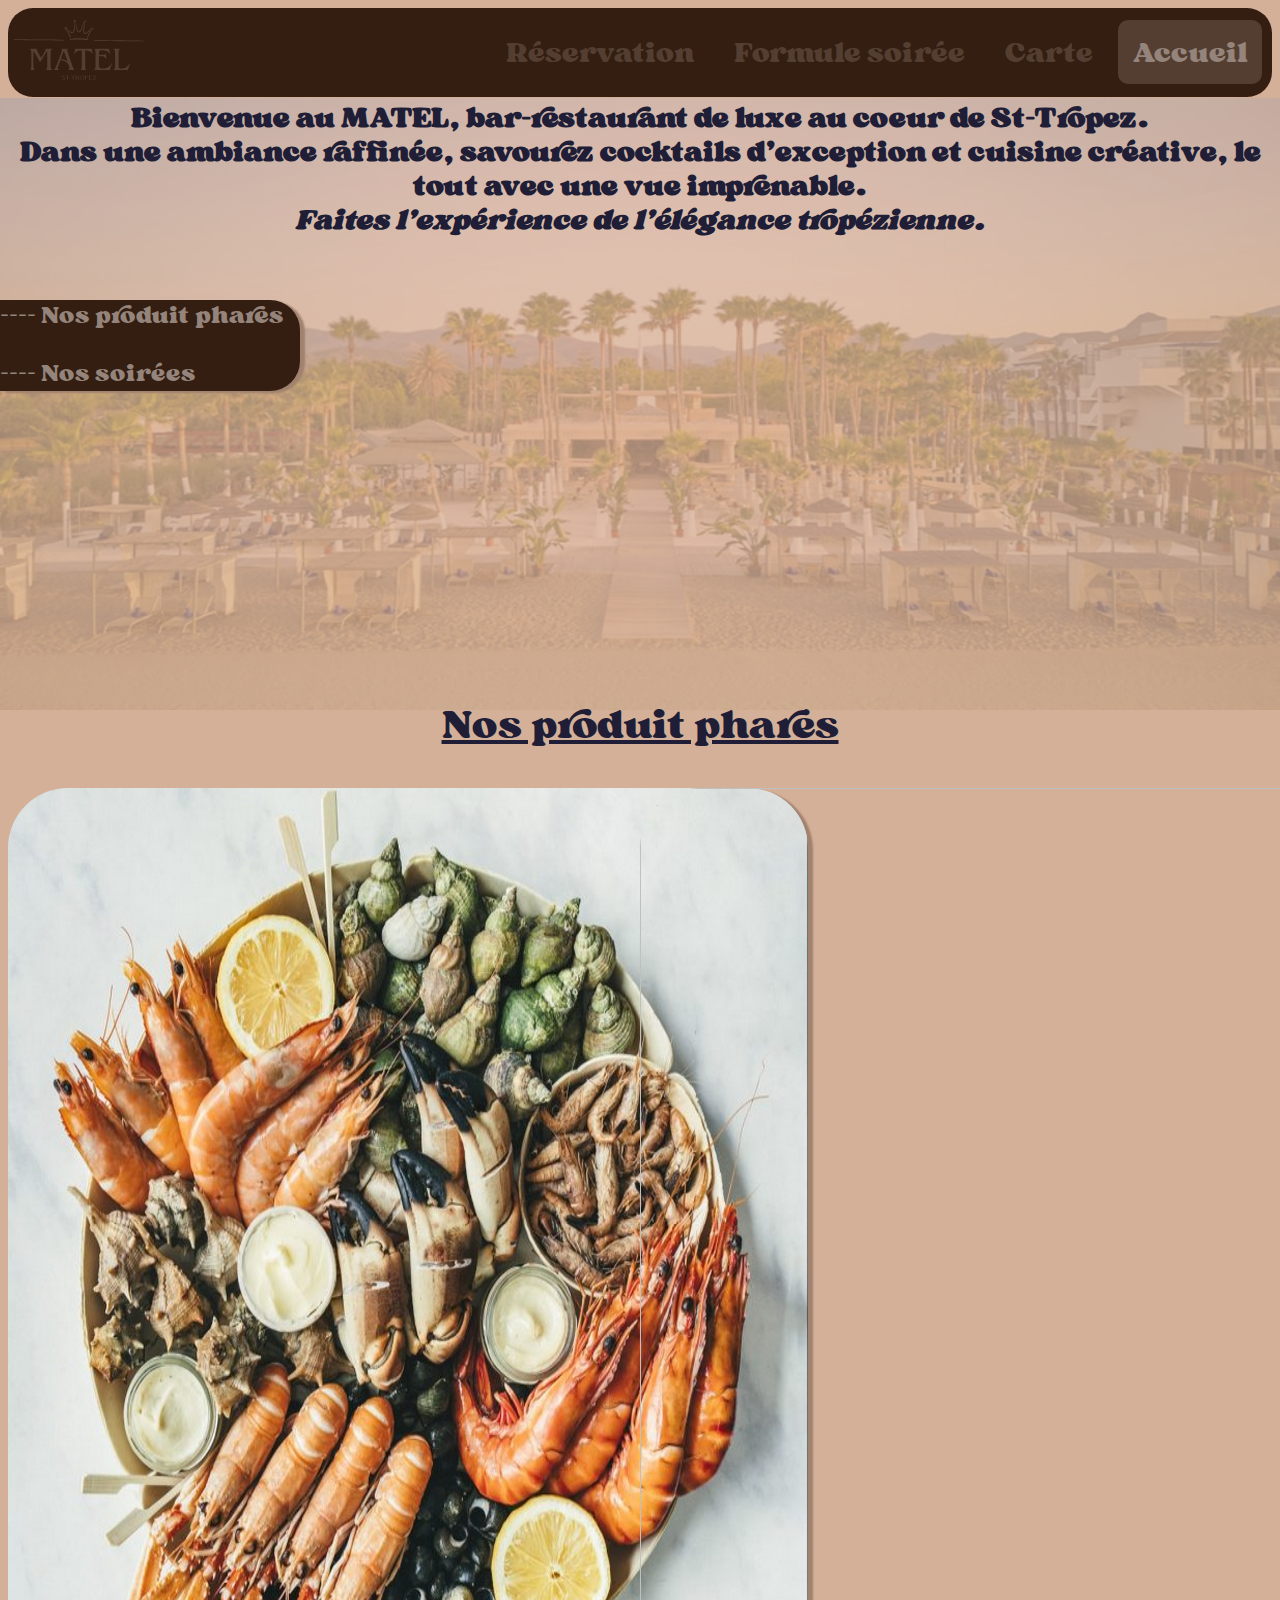
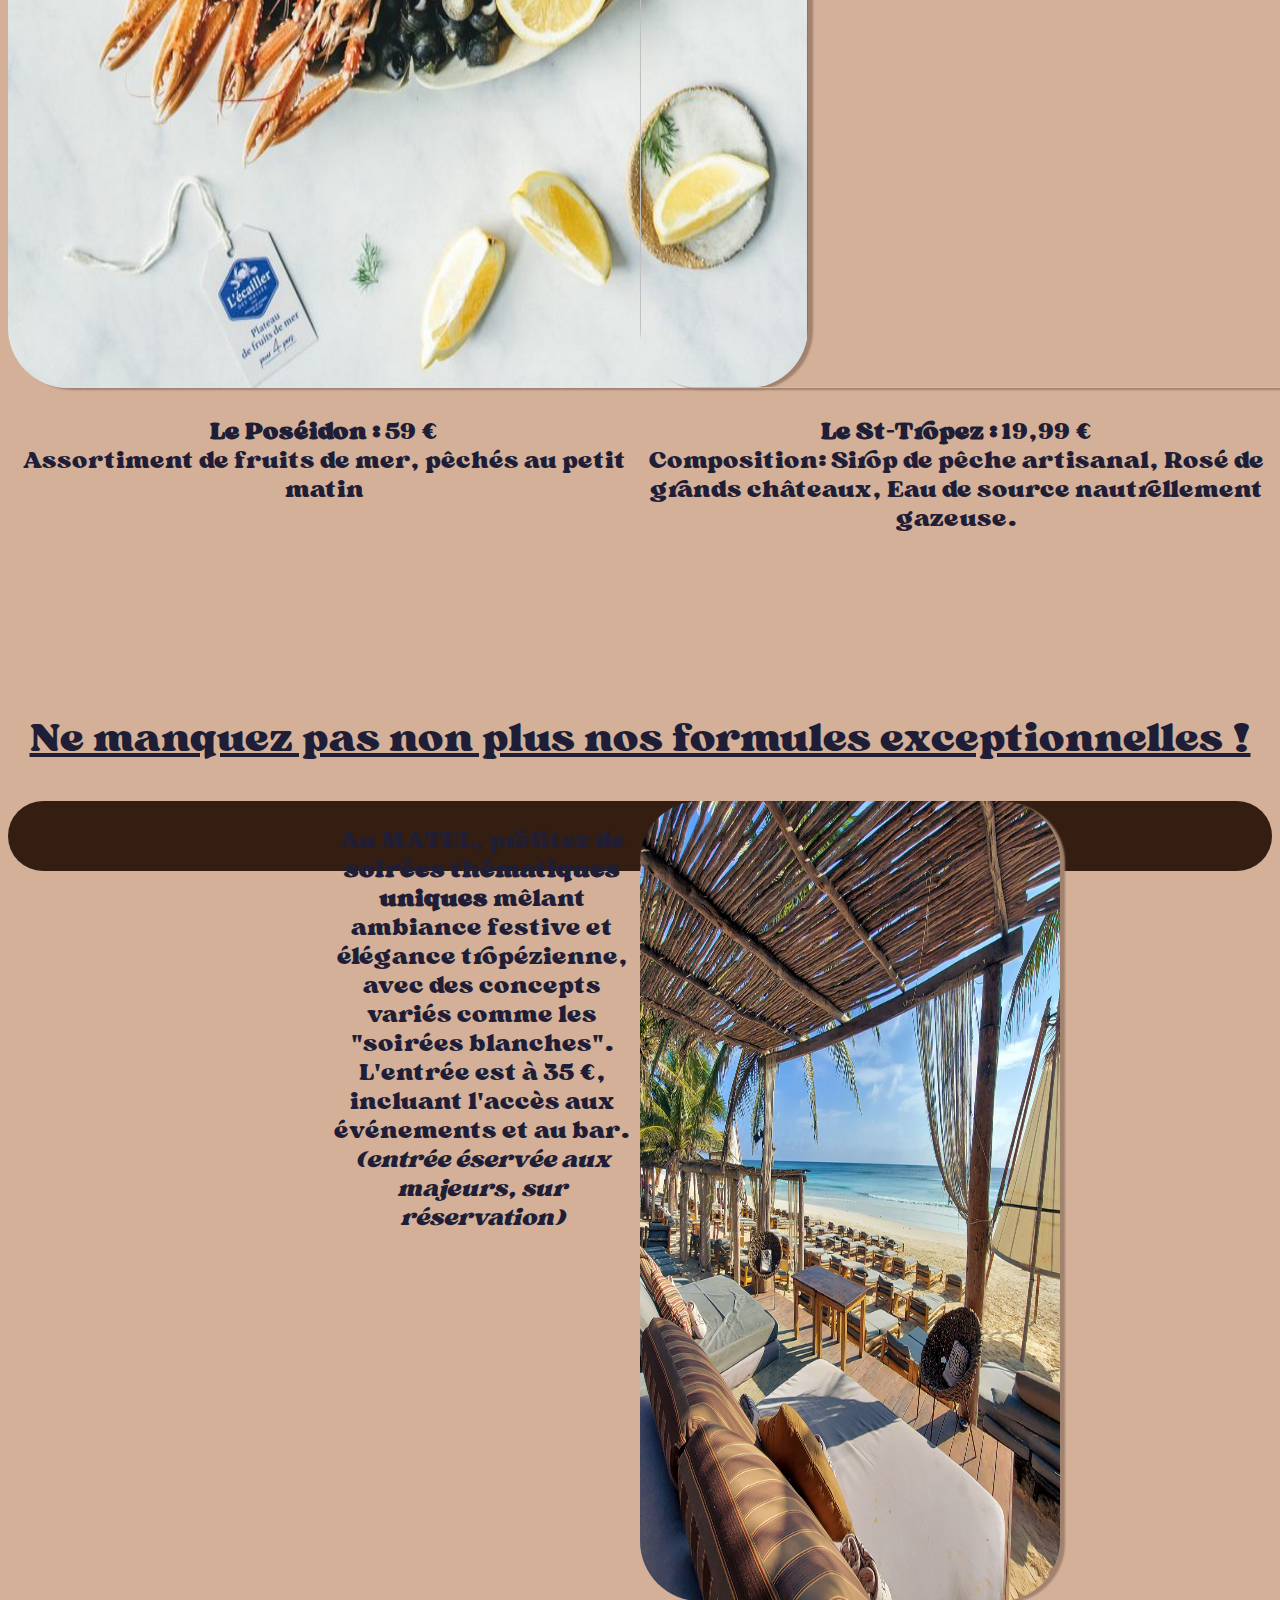
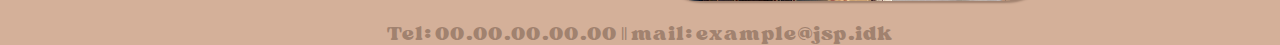
==== index.html @ 9e89829f "move all the maquete into the root directory" ====
<!DOCTYPE html>
<html>
<head>
    <!------------------------>
    <!--déclaration des meta-->
    <!------------------------>
    <meta charset="utf-8">
    <meta lang="fr">
    <meta name="description" content="maquette test de l'entreprise MATEL">
    <meta name="author" content="Lucas HAGEN GIMENO, Dihany LITAMPHA, Vladimir VALLOTTON">
    <meta name="viewport" content="width=device-width, initial-scale=1.0">
    <!------------------------->
    <!--titre et icone onglet-->
    <!------------------------->
    <title>MATEL</title>
    <link rel="icon" type="image/svg" href="../src/icone_site.svg">
    <!------------------------------------------------->
    <!--import de la feuille de style et de la police-->
    <!------------------------------------------------->
    <link rel="stylesheet" href="./main.css">
</head>

<body>
    <div class="static_header">
        <a href="#header"><img src="../src/logo_site.svg"></a>
        <button onclick="location.href='index.html'" class="active">Accueil</button>
        <button onclick="location.href='./carte/index.html'">Carte</button>
        <button onclick="location.href='./formule/index.html'">Formule soirée</button>
        <button onclick="location.href='./reservation/index.html'">Réservation</button>
    </div>
    <div class="header" id="header">
        <div>
            <p class="header_title">
                Bienvenue au <strong>MATEL</strong>, bar-restaurant de luxe au coeur de St-Tropez.<br>
                Dans une ambiance raffinée, savourez cocktails d’exception et cuisine créative, le tout avec une vue imprenable.<br>
                <strong><i>Faites l’expérience de l’élégance tropézienne.</i></strong>
            </p>
        </div>
        <img class="img_background_header" src="../src/fond-img-acceuil.png">
        <p style="text-indent: -5000px;">site maquette</p>
        <div class="div_menu_rapide">
            <a href="#produit_phares">---- Nos produit phares</a>
            <br>
            <br>
            <a href="#soiree">---- Nos soirées</a>
        </div>
    </div>
    <p  style="margin-top: 430px;" class="title" id="produit_phares"> Nos produit phares</p>
    <div>
        <div class="div_produit_example">
            <img src="../src/poseidon.png">
            <p><strong>Le Poséidon :</strong> 59 € <br> Assortiment de fruits de mer, pêchés au petit matin</p>
        </div>
        <div class="div_produit_example">
            <img src="../src/st_tropez.png">
            <p><strong>Le St-Tropez :</strong> 19,99 € <br> Composition: Sirop de pêche artisanal, Rosé de grands châteaux, Eau de source nautrellement gazeuse. </p>
        </div>
    </div>
    <div style="padding-top: 1325px;">
        <p class="title" style="margin-top: 200px;" id="soiree">Ne manquez pas non plus nos formules exceptionnelles !</p>
        <div class="div_produit_example" style="width: 100%;">
            <p style="float: left; height: 500px; width: 25%; margin-left: 25%;">
                Au MATEL, profitez de <strong>soirées thématiques uniques</strong> mêlant ambiance festive et élégance tropézienne, avec des concepts variés comme les "soirées blanches".
                L'entrée est à 35 €, incluant l'accès aux événements et au bar. <i>(entrée éservée aux majeurs, sur réservation)</i>
            </p>
            <img src="../src/soirée.png" style="margin-bottom: 20px; height: 800px; width: 420px; float: left;">
        </div>
    </div>
    <footer>Tel: 00.00.00.00.00 || mail: example@jsp.idk</footer>
</body>
</html>
---- main.css ----
@font-face {
	font-family: 'Sergio Trendy';
	src: url("../src/FontsFree-Net-Sergio-Trendy-Regular.ttf") format("truetype")
}

body{
    background-color: #d4b099;
    /* evite la scrolbar horizonral qui apparait sans raison */
    overflow-x: hidden;
}

/* mettre la bordure à 2 ou 3 px pour voir les div */
div{
    border: 0px;
    border-color: red;
    border-style: solid;
}

/* serie de classe pour le bandeaux d'acceuil */
.header{
    margin-top: 3px;
}
.div_menu_rapide{
    top: 300px;
    left: 0px;
    width: 300px;
    height: 91px;
    border-top-right-radius: 30px;
    border-bottom-right-radius: 30px;
    position: absolute;
    background-color: #331E11;
    box-shadow: 5px 2px 2px #a1826f;
    font-size: 24px;
    font-family: 'Sergio Trendy';
}
.div_menu_rapide a{
    color: #94847B;
    text-decoration: none;
}
.div_menu_rapide a:hover{
    text-decoration: underline;
}

.img_background_header{
    display: flex;
    position: absolute;
    top: 98px;
    left: 0px;
    width: 100%;
    height: 612px;
    opacity: 0.25;
    z-index: -2;
}
.header-img{
    margin-left: auto;
    margin: auto;
    display: block;
    z-index: -1;
}
.header_title{
    font-family: 'Sergio Trendy';
    font-size: 28px;
    font-optical-sizing: auto;
    position: relative;
    color: #201E37;
    margin: auto;
    margin-top: 30px;
    margin-bottom: 30px;
    width: 100%;
    font-weight: 1000;
    background-color: #ffffff00;
    margin-left: auto;
    margin: auto;
    display: block;
    text-align: center;
}

/* scrollbar customisé */
::-webkit-scrollbar {
    width: 10px;
}
::-webkit-scrollbar-track {
    box-shadow: inset 0 0 2px rgba(77, 65, 0, 0); 
    border-radius: 8px;
}
::-webkit-scrollbar-thumb {
    background: #331E11; 
    border-radius: 6px;
}
::-webkit-scrollbar-thumb:hover {
    background: #331E11; 
}

/* style de la barre de menu */
.static_header{
    z-index: 3;
    background-color: #331E11;
    position: sticky;
    top: 3px;
    width: 100%;
    height: 65px;
    text-align: center;
    padding-top: 12px;
    padding-bottom: 12px;
    border-radius: 25px;
}
.static_header button{
    float: right;
    color: #543E31;
    background-color: #ffffff00;
    font-size: 28px;
    border: 0px;
    padding: 15px;
    border-radius: 10px;
    margin-right: 10px;
    font-family: 'Sergio Trendy';
}
.static_header .active{
    color: #94847B;
    background-color: #543E31;
    font-size: 28px;
}
.static_header button:hover{
    text-decoration: underline;
    background-color: #94847B;
    box-shadow: 5px 2px 2px #543E31;
    color: #543E31;
}
.static_header img{
    float: left;
    height: 60px;
    width: 140;
    margin-left: 6px;
    margin-right: 20px;
}

/* classe pour les titres*/
.title{
    color: #201E37;
    font-family: 'Sergio Trendy';
    font-size: 40px;
    text-decoration: underline;
    text-align: center;
}


/* classe pour le div qui vas contenir les produits en présentation */
.div_produit_example{
    width: 50%;
    float:left;
}
.div_produit_example img{
    background-color: #ffffff00;
    margin-left: auto;
    margin: auto;
    border-radius: 60px;
    box-shadow: 5px 2px 2px #a1826f;
    width: 800px;
    height: 1200px;
}
.div_produit_example p{
    color: #201E37;
    font-family: 'Sergio Trendy';
    font-size: 24px;
    text-align: center;
}


.carte{
    border: 2px;
    border-color: #201E37;
    border-style: solid;
    border-radius: 30px;
    margin-right: 200px;
    margin-left: 200px;
    margin-bottom: 30px;
}
.carte img{
    height: 60px;
    width: 60px;
    margin-left: 48.5%;
}
.carte .categorie_title{
    color: #201E37;
    font-family: 'Sergio Trendy';
    font-size: 28px;
    text-align: center;
    text-decoration: underline;
}
.carte table{
    margin-left: 20%;
    color: #201E37;
    font-family: 'Sergio Trendy';
    font-size: 24px;
    text-align: center;
}
.carte td{
    text-align: left;
}
.carte th{
    text-align: right;
    width: 300px;
}
.carte_title_div{
    margin-left: 35%;
    margin-right: 35%;
    height: 55px;
    border-radius: 30px;
    background-color: #331E11;
}
.carte_title{
    color: #543E31;
    font-family: 'Sergio Trendy';
    font-size: 40px;
    text-decoration: underline;
    text-align: center;
}

footer{
    background-color: #331E11;
    color:#a1826f;
    padding-top: 20px;
    height: 50px;
    text-align: center;
    font-family: 'Sergio Trendy';
    font-size: 20px;
    border-radius: 40px;
}
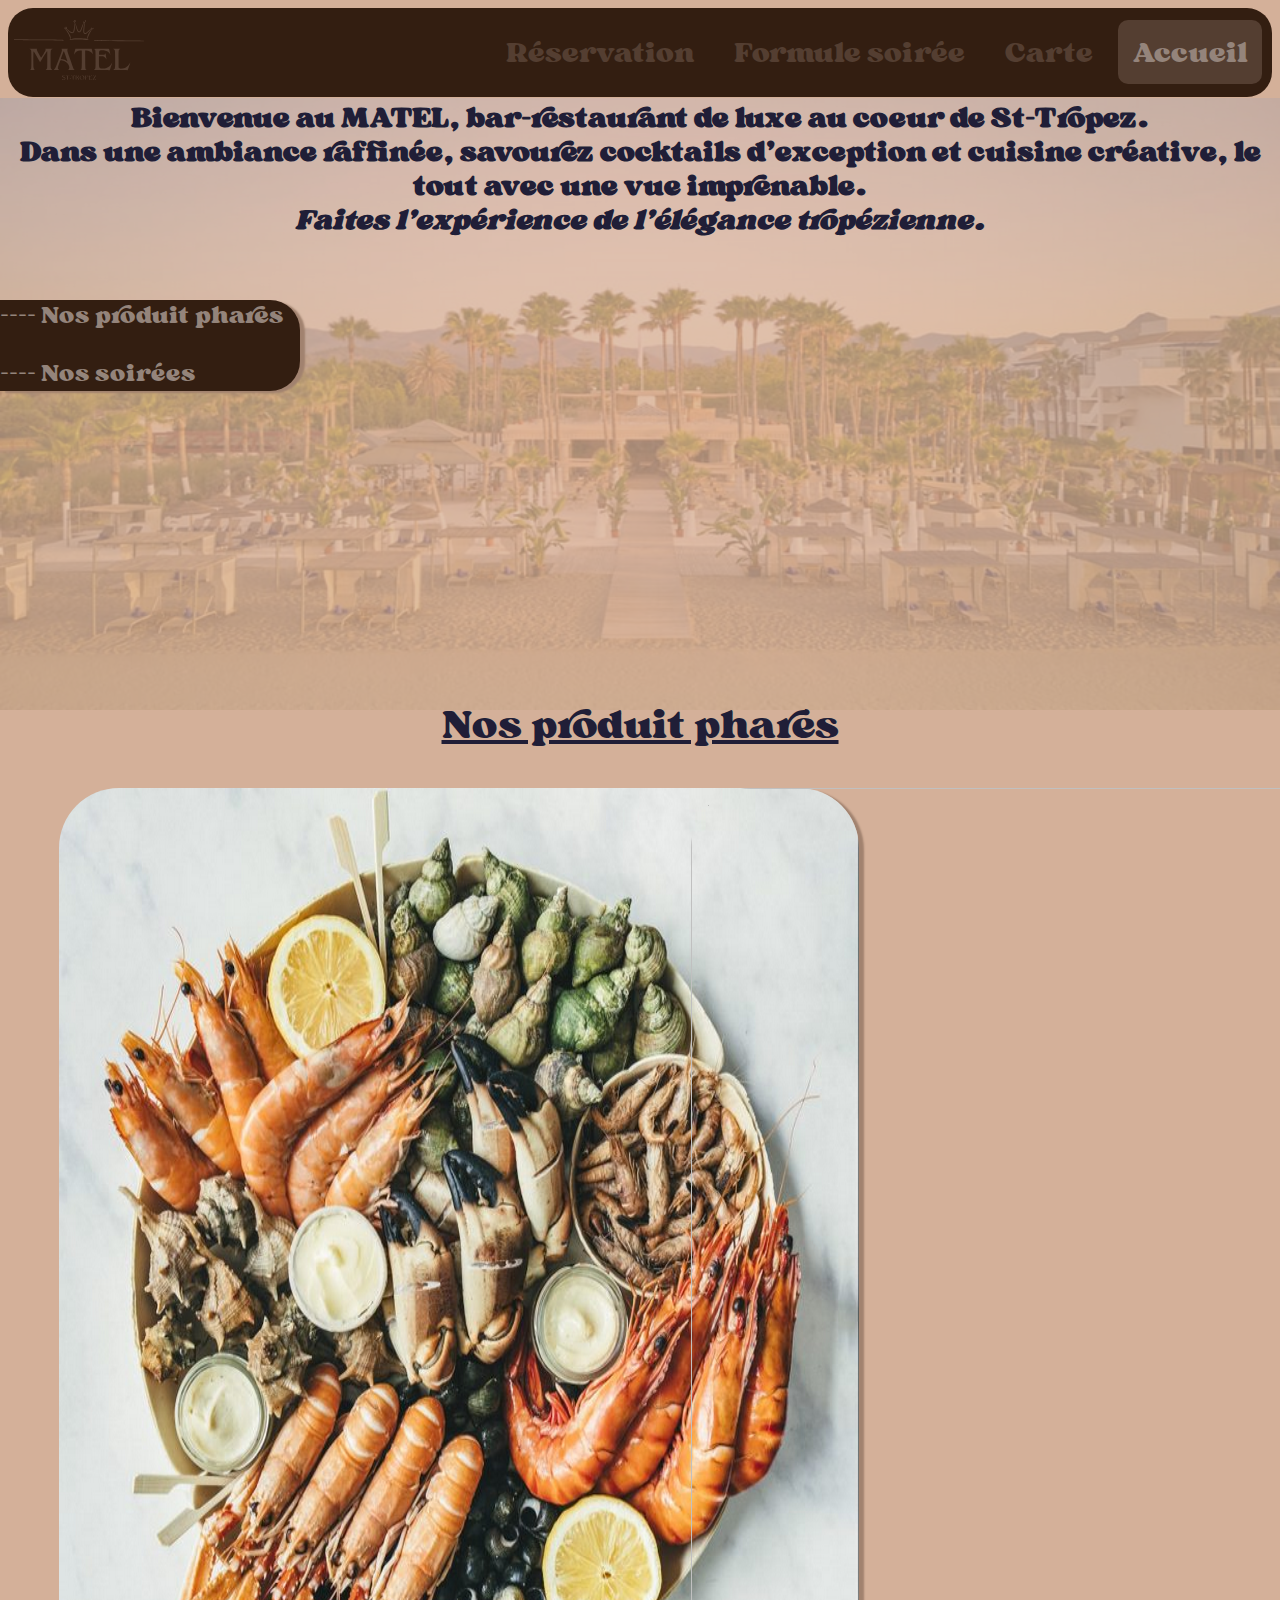
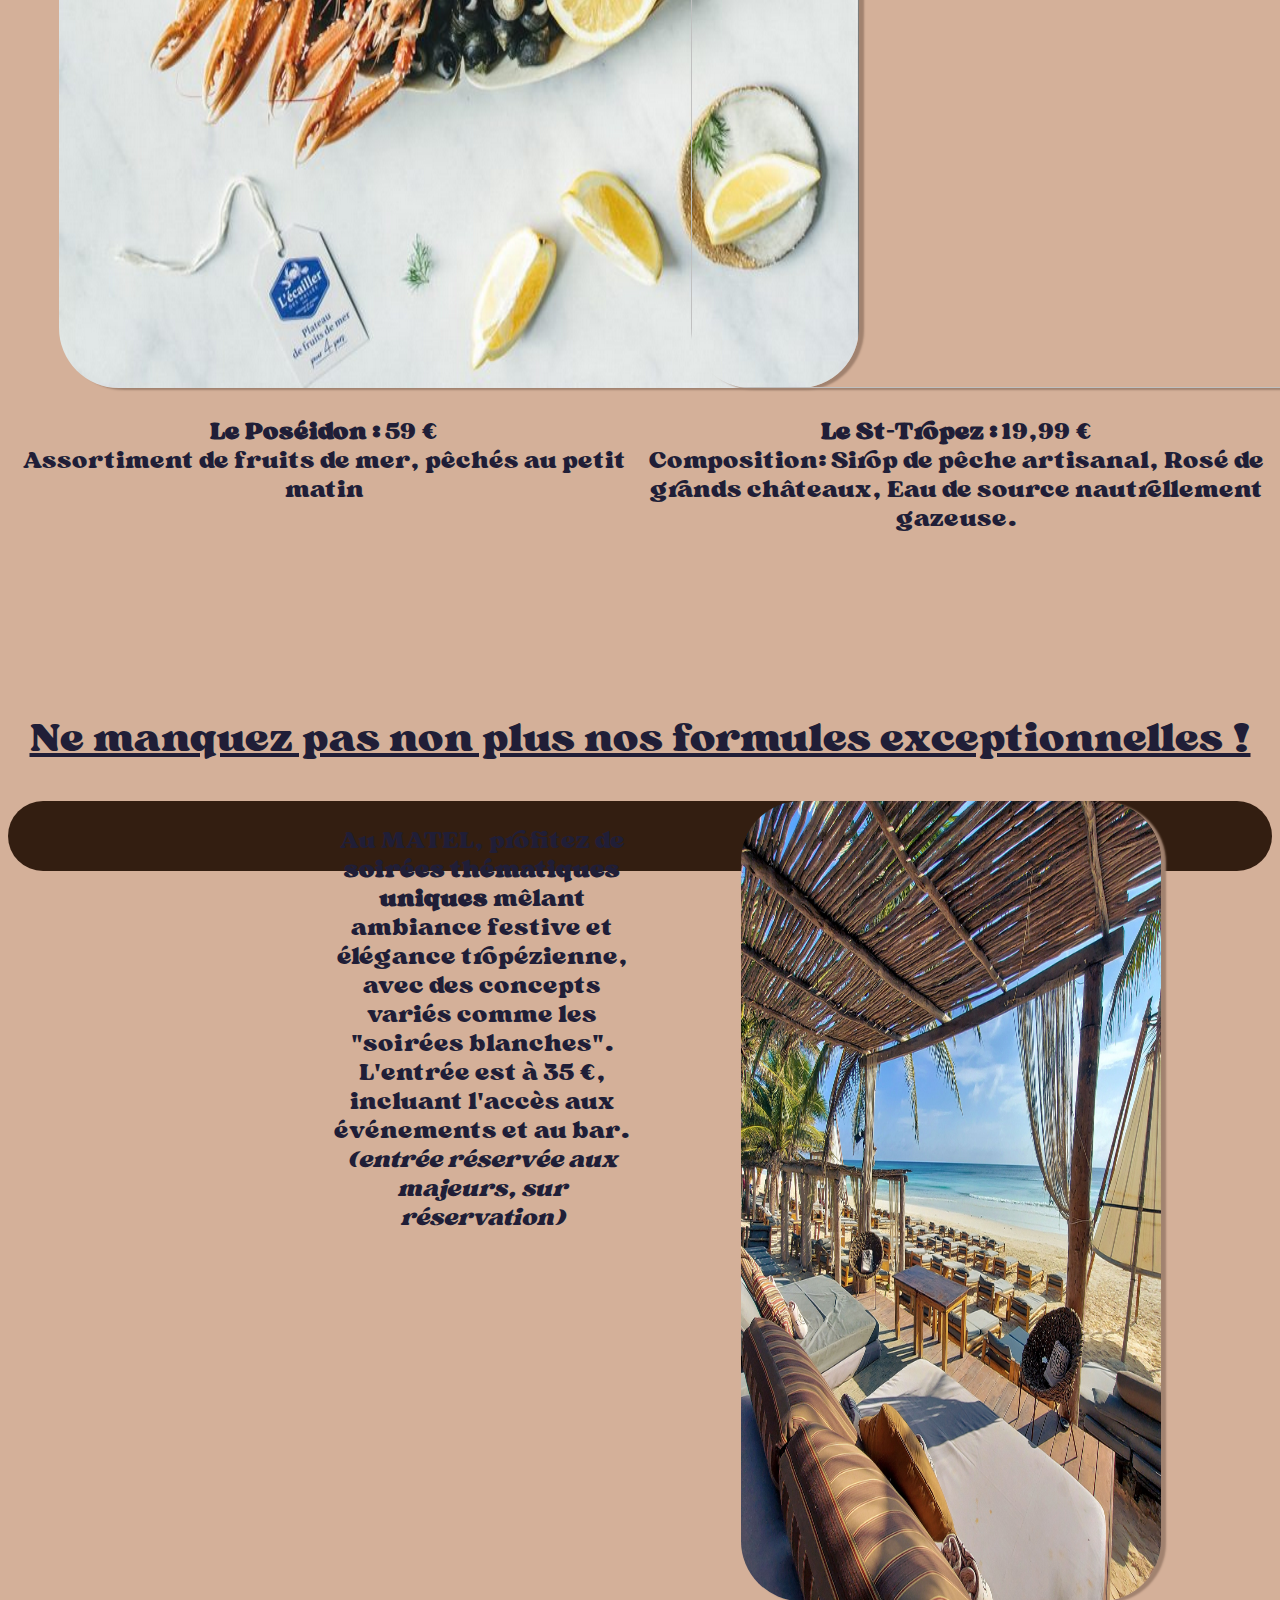
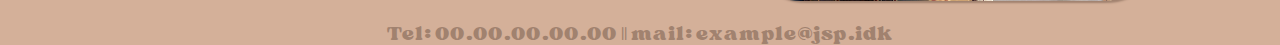
==== commit 85482ca1: "." ====
--- a/index.html
+++ b/index.html
@@ -13,7 +13,7 @@
     <!--titre et icone onglet-->
     <!------------------------->
     <title>MATEL</title>
-    <link rel="icon" type="image/svg" href="../src/icone_site.svg">
+    <link rel="icon" type="image/svg" href="./src/icone_site.svg">
     <!------------------------------------------------->
     <!--import de la feuille de style et de la police-->
     <!------------------------------------------------->
@@ -22,7 +22,7 @@
 
 <body>
     <div class="static_header">
-        <a href="#header"><img src="../src/logo_site.svg"></a>
+        <a href="#header"><img src="./src/logo_site.svg"></a>
         <button onclick="location.href='index.html'" class="active">Accueil</button>
         <button onclick="location.href='./carte/index.html'">Carte</button>
         <button onclick="location.href='./formule/index.html'">Formule soirée</button>
@@ -36,7 +36,7 @@
                 <strong><i>Faites l’expérience de l’élégance tropézienne.</i></strong>
             </p>
         </div>
-        <img class="img_background_header" src="../src/fond-img-acceuil.png">
+        <img class="img_background_header" src="./src/fond-img-acceuil.png">
         <p style="text-indent: -5000px;">site maquette</p>
         <div class="div_menu_rapide">
             <a href="#produit_phares">---- Nos produit phares</a>
@@ -48,11 +48,11 @@
     <p  style="margin-top: 430px;" class="title" id="produit_phares"> Nos produit phares</p>
     <div>
         <div class="div_produit_example">
-            <img src="../src/poseidon.png">
+            <img src="./src/poseidon.png">
             <p><strong>Le Poséidon :</strong> 59 € <br> Assortiment de fruits de mer, pêchés au petit matin</p>
         </div>
         <div class="div_produit_example">
-            <img src="../src/st_tropez.png">
+            <img src="./src/st_tropez.png">
             <p><strong>Le St-Tropez :</strong> 19,99 € <br> Composition: Sirop de pêche artisanal, Rosé de grands châteaux, Eau de source nautrellement gazeuse. </p>
         </div>
     </div>
@@ -61,9 +61,9 @@
         <div class="div_produit_example" style="width: 100%;">
             <p style="float: left; height: 500px; width: 25%; margin-left: 25%;">
                 Au MATEL, profitez de <strong>soirées thématiques uniques</strong> mêlant ambiance festive et élégance tropézienne, avec des concepts variés comme les "soirées blanches".
-                L'entrée est à 35 €, incluant l'accès aux événements et au bar. <i>(entrée éservée aux majeurs, sur réservation)</i>
+                L'entrée est à 35 €, incluant l'accès aux événements et au bar. <i>(entrée réservée aux majeurs, sur réservation)</i>
             </p>
-            <img src="../src/soirée.png" style="margin-bottom: 20px; height: 800px; width: 420px; float: left;">
+            <img src="./src/soirée.png" style="margin-bottom: 20px; height: 800px; width: 420px; float: left;">
         </div>
     </div>
     <footer>Tel: 00.00.00.00.00 || mail: example@jsp.idk</footer>
--- a/main.css
+++ b/main.css
@@ -1,6 +1,6 @@
 @font-face {
 	font-family: 'Sergio Trendy';
-	src: url("../src/FontsFree-Net-Sergio-Trendy-Regular.ttf") format("truetype")
+	src: url("./src/FontsFree-Net-Sergio-Trendy-Regular.ttf") format("truetype")
 }
 
 body{
@@ -151,8 +151,7 @@
 }
 .div_produit_example img{
     background-color: #ffffff00;
-    margin-left: auto;
-    margin: auto;
+    margin-left: 8%;
     border-radius: 60px;
     box-shadow: 5px 2px 2px #a1826f;
     width: 800px;
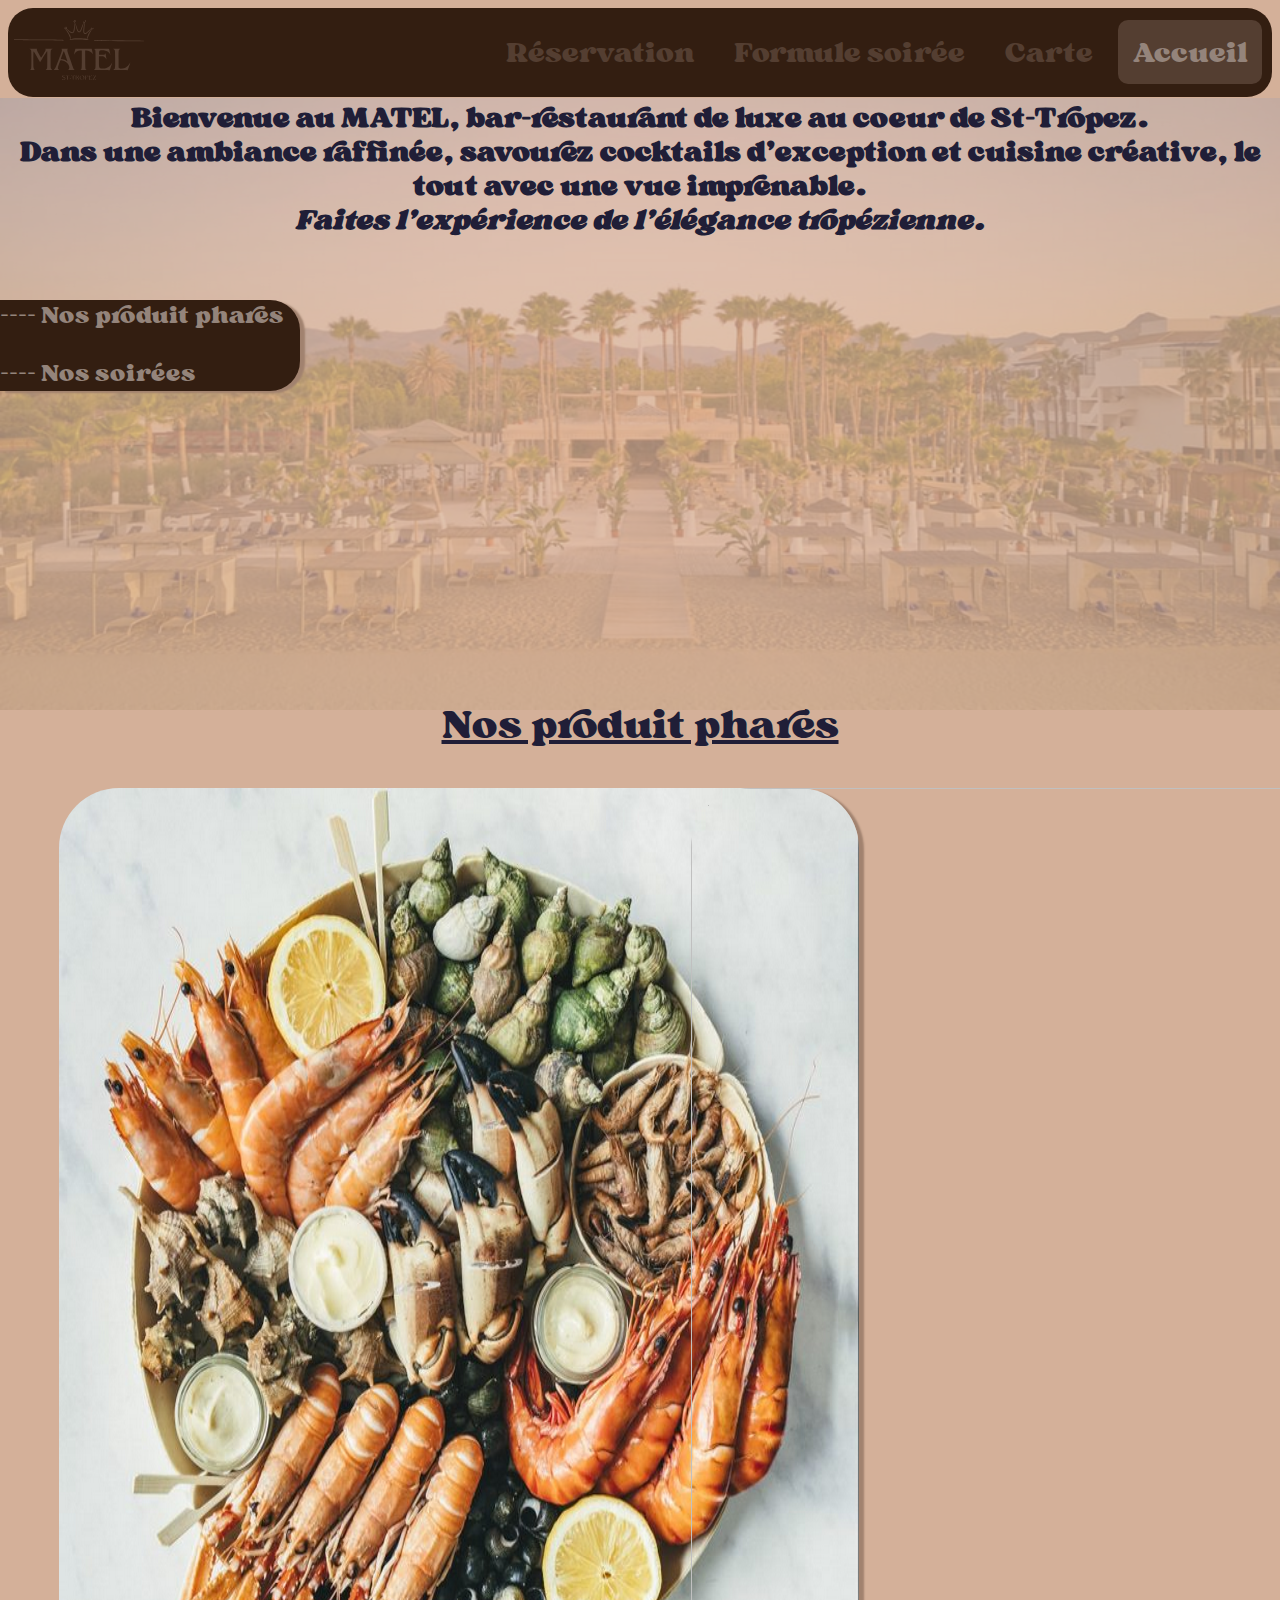
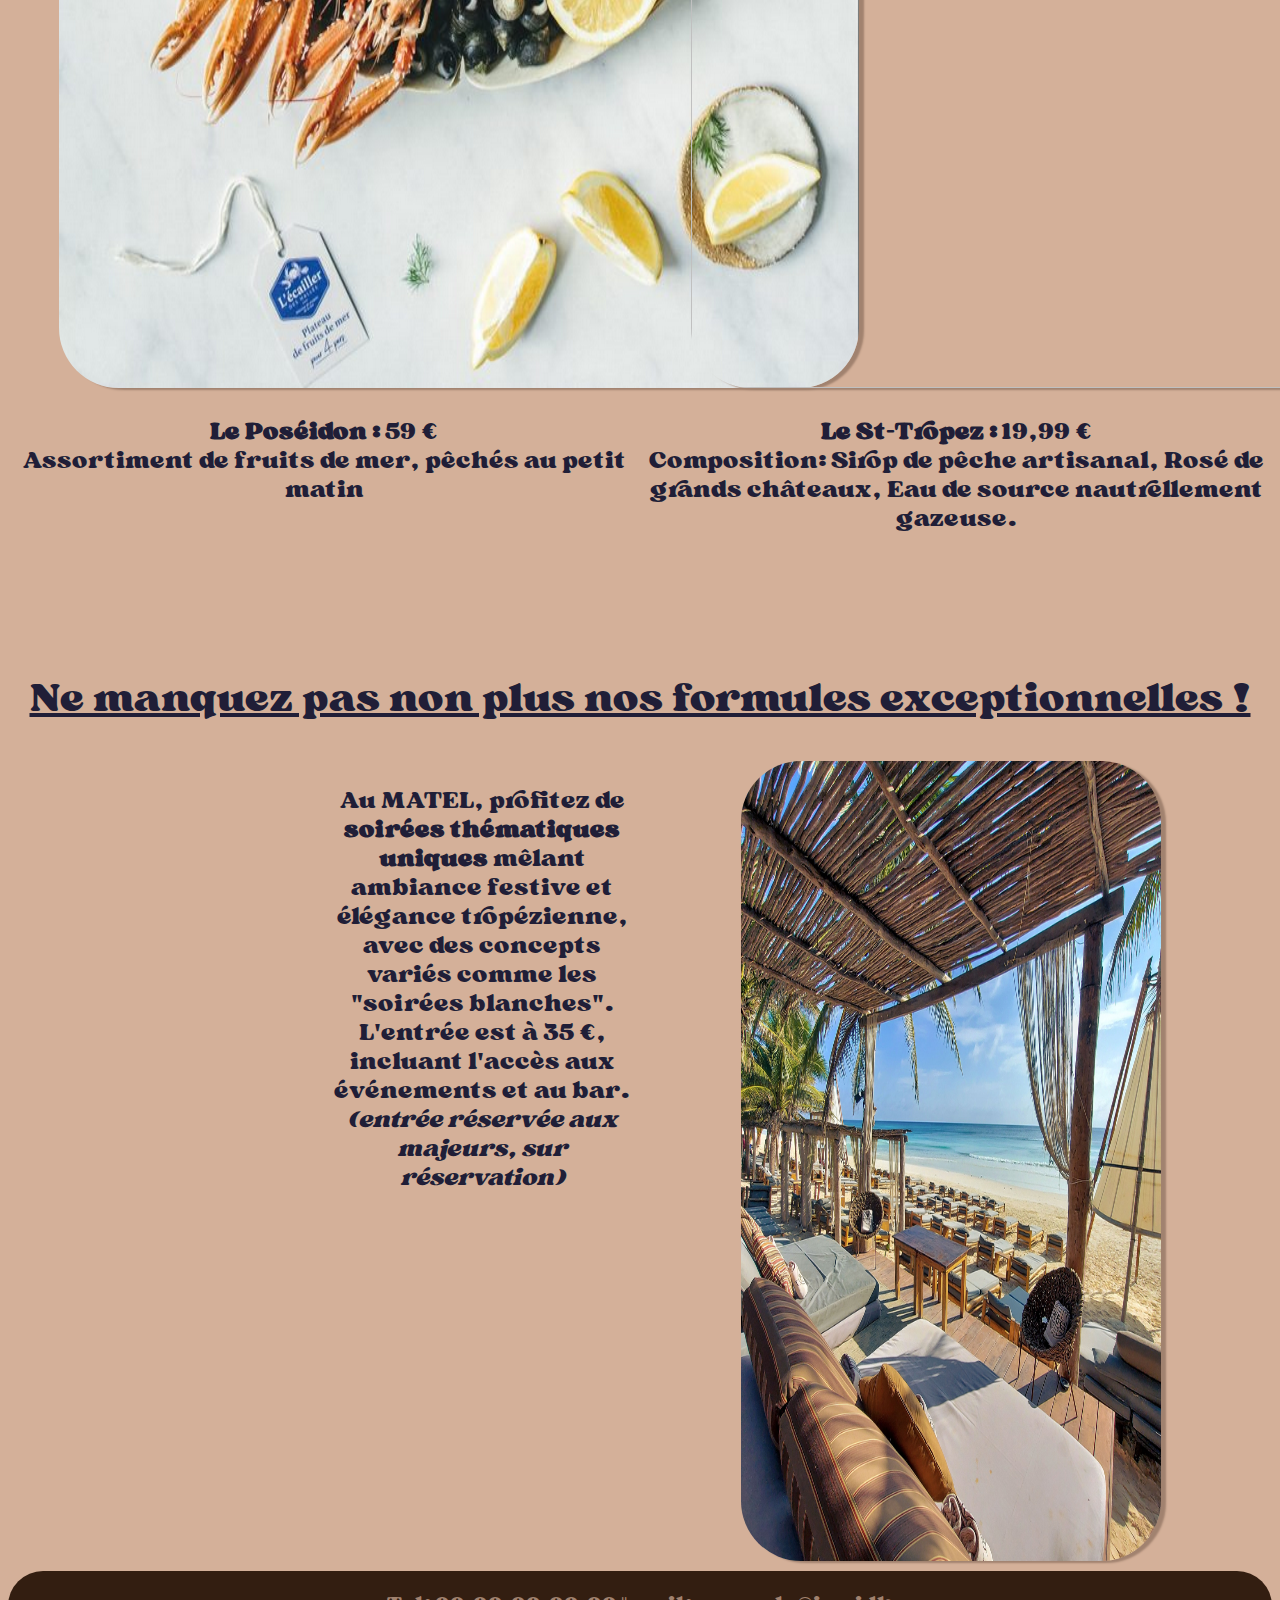
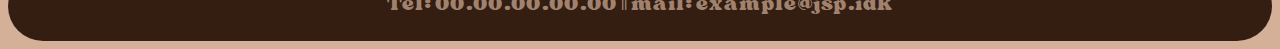
==== commit dc84ec79: "page carte finie et modification des renvoies de lien pour ne plus voir index.html requier de lancé " ====
--- a/index.html
+++ b/index.html
@@ -23,10 +23,10 @@
 <body>
     <div class="static_header">
         <a href="#header"><img src="./src/logo_site.svg"></a>
-        <button onclick="location.href='index.html'" class="active">Accueil</button>
-        <button onclick="location.href='./carte/index.html'">Carte</button>
-        <button onclick="location.href='./formule/index.html'">Formule soirée</button>
-        <button onclick="location.href='./reservation/index.html'">Réservation</button>
+        <button onclick="location.href='./'" class="active">Accueil</button>
+        <button onclick="location.href='./carte/'">Carte</button>
+        <button onclick="location.href='./formule/'">Formule soirée</button>
+        <button onclick="location.href='./reservation/'">Réservation</button>
     </div>
     <div class="header" id="header">
         <div>
@@ -37,7 +37,7 @@
             </p>
         </div>
         <img class="img_background_header" src="./src/fond-img-acceuil.png">
-        <p style="text-indent: -5000px;">site maquette</p>
+        <p id="titre_bandeaux_1">image d'accueil de MATEL</p>
         <div class="div_menu_rapide">
             <a href="#produit_phares">---- Nos produit phares</a>
             <br>
@@ -45,7 +45,7 @@
             <a href="#soiree">---- Nos soirées</a>
         </div>
     </div>
-    <p  style="margin-top: 430px;" class="title" id="produit_phares"> Nos produit phares</p>
+    <p class="title" id="produit_phares"> Nos produit phares</p>
     <div>
         <div class="div_produit_example">
             <img src="./src/poseidon.png">
@@ -56,16 +56,16 @@
             <p><strong>Le St-Tropez :</strong> 19,99 € <br> Composition: Sirop de pêche artisanal, Rosé de grands châteaux, Eau de source nautrellement gazeuse. </p>
         </div>
     </div>
-    <div style="padding-top: 1325px;">
-        <p class="title" style="margin-top: 200px;" id="soiree">Ne manquez pas non plus nos formules exceptionnelles !</p>
-        <div class="div_produit_example" style="width: 100%;">
-            <p style="float: left; height: 500px; width: 25%; margin-left: 25%;">
+    <div>
+        <p class="title" id="soiree">Ne manquez pas non plus nos formules exceptionnelles !</p>
+        <div class="div_produit_example" id="div_produit_example_2">
+            <p id="soiree_title">
                 Au MATEL, profitez de <strong>soirées thématiques uniques</strong> mêlant ambiance festive et élégance tropézienne, avec des concepts variés comme les "soirées blanches".
                 L'entrée est à 35 €, incluant l'accès aux événements et au bar. <i>(entrée réservée aux majeurs, sur réservation)</i>
             </p>
-            <img src="./src/soirée.png" style="margin-bottom: 20px; height: 800px; width: 420px; float: left;">
+            <img src="./src/soirée.png" id="soiree_img">
         </div>
     </div>
-    <footer>Tel: 00.00.00.00.00 || mail: example@jsp.idk</footer>
+    <footer id="footer_accueil">Tel: 00.00.00.00.00 || mail: example@jsp.idk</footer>
 </body>
 </html>
--- a/main.css
+++ b/main.css
@@ -41,6 +41,34 @@
     text-decoration: underline;
 }
 
+#titre_bandeaux_1{
+    text-indent: -5000px;
+}
+#produit_phares{
+    margin-top: 430px;
+}
+#soiree{
+    margin-top: 200px;
+    padding-top: 1325px;
+}
+#div_produit_example_2{
+    width: 100%;
+}
+#soiree_title{
+    float: left; 
+    height: 500px; 
+    width: 25%; 
+    margin-left: 25%;
+}
+#soiree_img{
+    margin-bottom: 20px; 
+    height: 800px; 
+    width: 420px; 
+    float: left;
+}
+#footer_accueil{
+    margin-top: 850px;
+}
 .img_background_header{
     display: flex;
     position: absolute;
@@ -215,6 +243,24 @@
     text-align: center;
 }
 
+#titre_carte{
+    font-size: 32px
+}
+#poisson{
+    width: 80px;
+    height: 80px;
+}
+#longueur_colone_2{
+    width: 480px
+}
+#longueur_colone_3{
+    width: 378px
+}
+
+
+
+
+
 footer{
     background-color: #331E11;
     color:#a1826f;
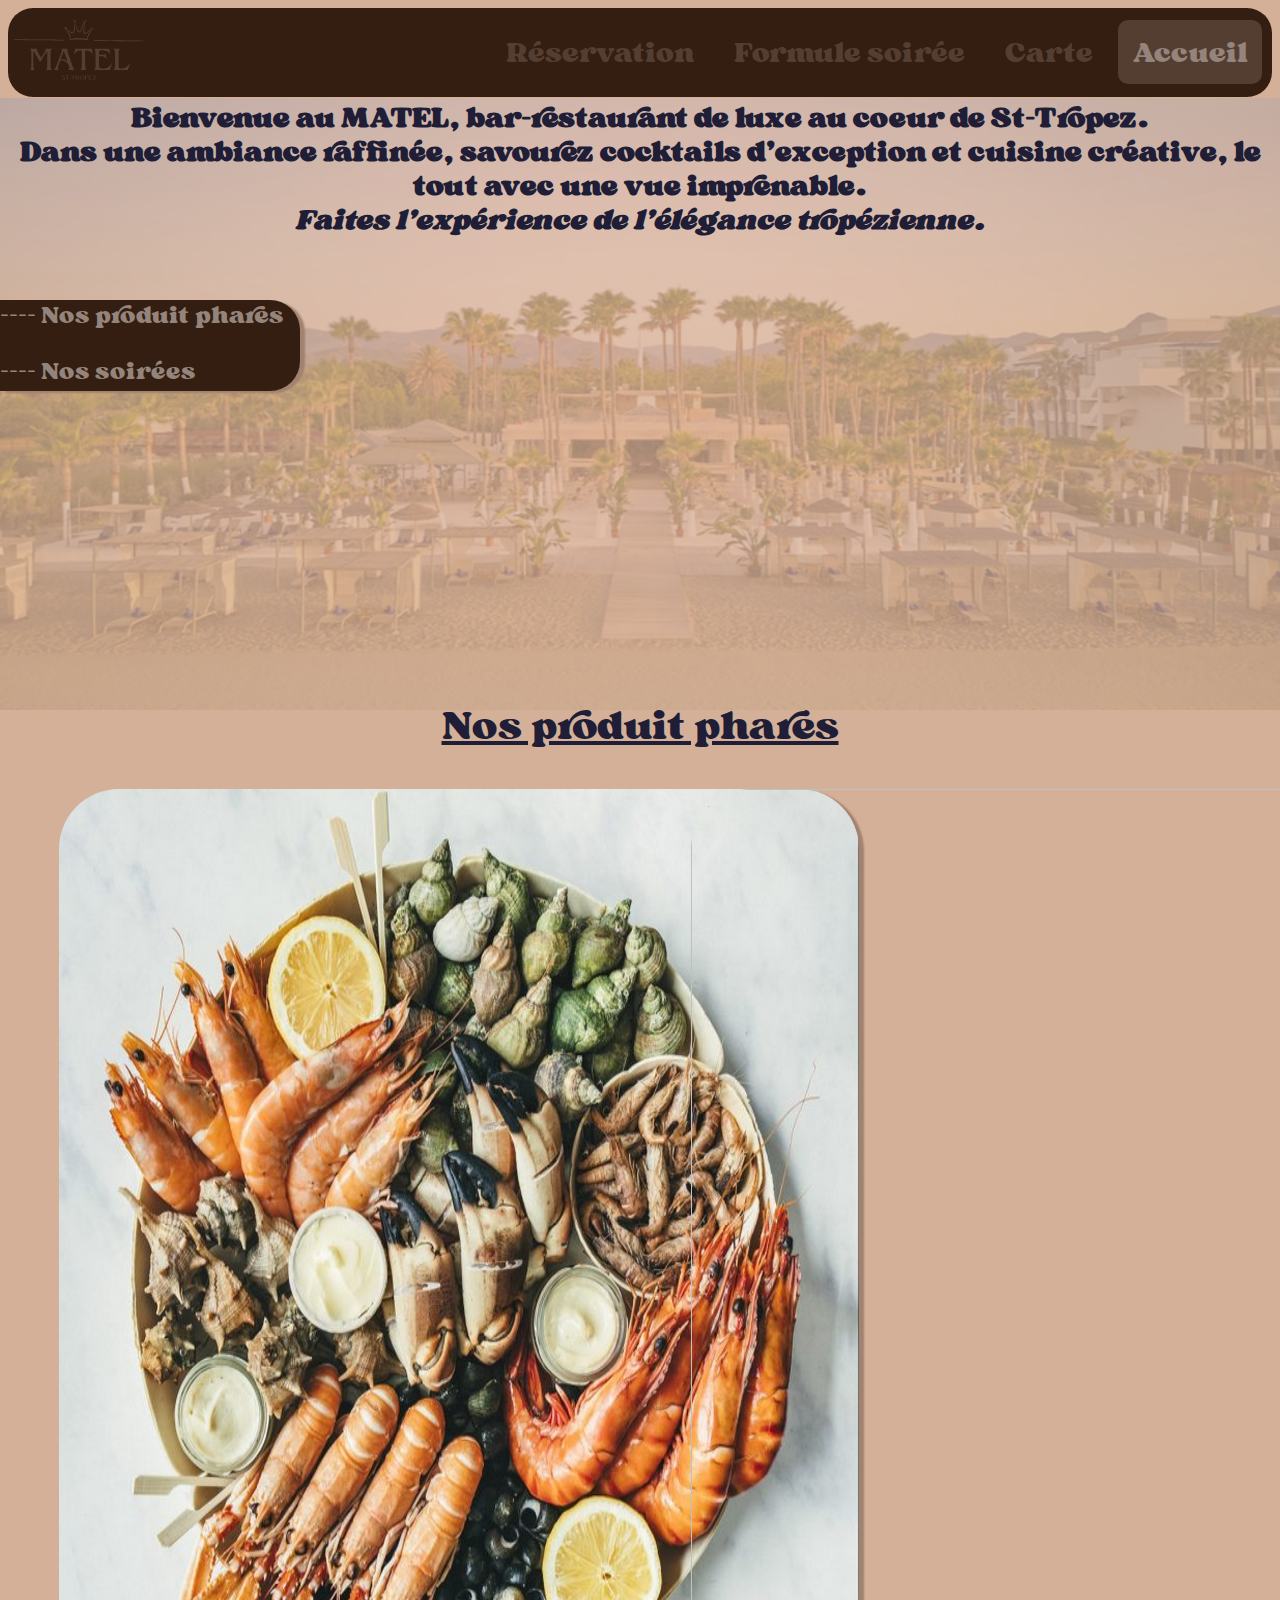
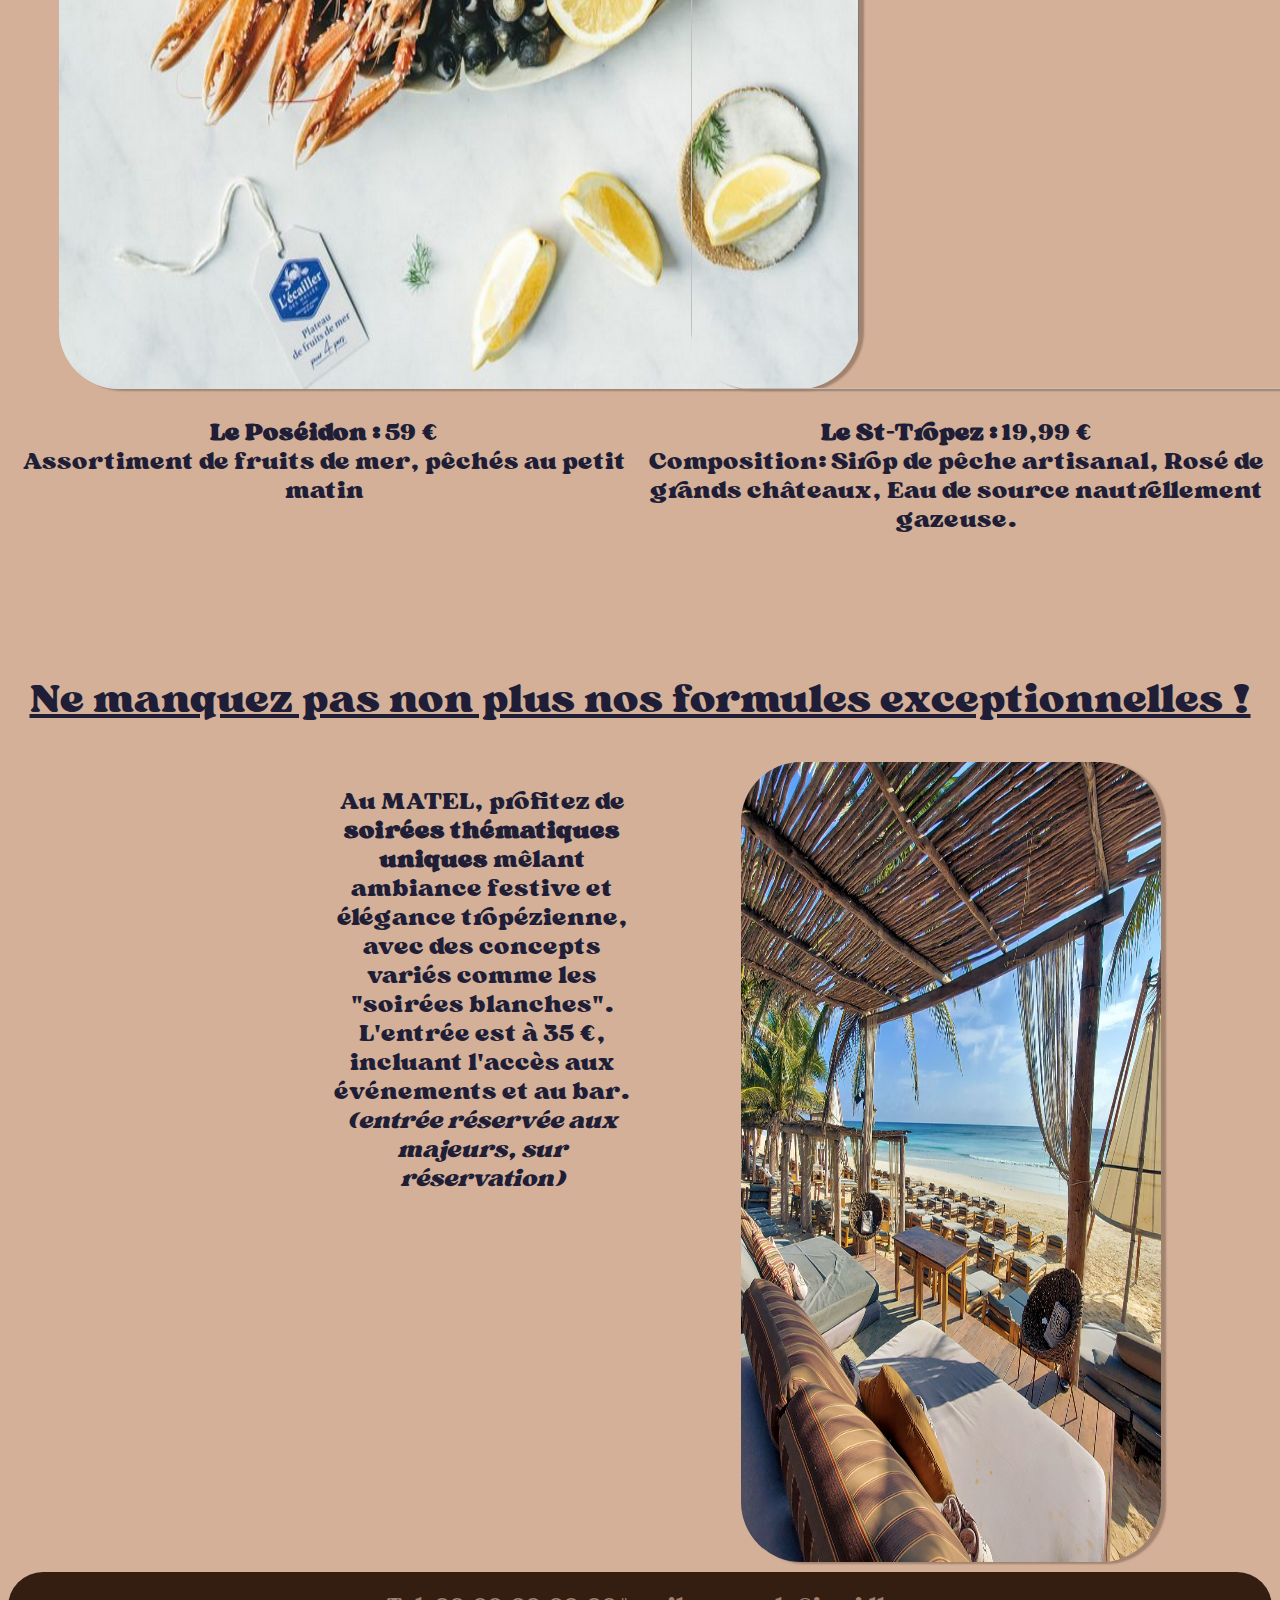
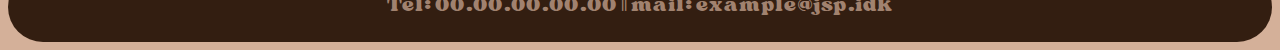
==== commit 1183d798: "update description" ====
--- a/index.html
+++ b/index.html
@@ -6,7 +6,7 @@
     <!------------------------>
     <meta charset="utf-8">
     <meta lang="fr">
-    <meta name="description" content="maquette test de l'entreprise MATEL">
+    <meta name="description" content="site de l'entreprise MATEL">
     <meta name="author" content="Lucas HAGEN GIMENO, Dihany LITAMPHA, Vladimir VALLOTTON">
     <meta name="viewport" content="width=device-width, initial-scale=1.0">
     <!------------------------->
--- a/main.css
+++ b/main.css
@@ -8,6 +8,11 @@
     /* evite la scrolbar horizonral qui apparait sans raison */
     overflow-x: hidden;
 }
+
+footer,th,td,button,p,a,input,textarea{
+    font-family: 'Sergio Trendy';
+}
+
 
 /* mettre la bordure à 2 ou 3 px pour voir les div */
 div{
@@ -31,7 +36,6 @@
     background-color: #331E11;
     box-shadow: 5px 2px 2px #a1826f;
     font-size: 24px;
-    font-family: 'Sergio Trendy';
 }
 .div_menu_rapide a{
     color: #94847B;
@@ -86,7 +90,6 @@
     z-index: -1;
 }
 .header_title{
-    font-family: 'Sergio Trendy';
     font-size: 28px;
     font-optical-sizing: auto;
     position: relative;
@@ -141,7 +144,6 @@
     padding: 15px;
     border-radius: 10px;
     margin-right: 10px;
-    font-family: 'Sergio Trendy';
 }
 .static_header .active{
     color: #94847B;
@@ -165,7 +167,6 @@
 /* classe pour les titres*/
 .title{
     color: #201E37;
-    font-family: 'Sergio Trendy';
     font-size: 40px;
     text-decoration: underline;
     text-align: center;
@@ -187,7 +188,6 @@
 }
 .div_produit_example p{
     color: #201E37;
-    font-family: 'Sergio Trendy';
     font-size: 24px;
     text-align: center;
 }
@@ -209,7 +209,6 @@
 }
 .carte .categorie_title{
     color: #201E37;
-    font-family: 'Sergio Trendy';
     font-size: 28px;
     text-align: center;
     text-decoration: underline;
@@ -217,7 +216,6 @@
 .carte table{
     margin-left: 20%;
     color: #201E37;
-    font-family: 'Sergio Trendy';
     font-size: 24px;
     text-align: center;
 }
@@ -237,7 +235,6 @@
 }
 .carte_title{
     color: #543E31;
-    font-family: 'Sergio Trendy';
     font-size: 40px;
     text-decoration: underline;
     text-align: center;
@@ -257,9 +254,13 @@
     width: 378px
 }
 
-
-
-
+#div_formule{
+    width: 100%;
+    float:none
+}
+#div_formule img{
+    margin-left: 0%;
+}
 
 footer{
     background-color: #331E11;
@@ -267,7 +268,105 @@
     padding-top: 20px;
     height: 50px;
     text-align: center;
-    font-family: 'Sergio Trendy';
     font-size: 20px;
     border-radius: 40px;
+}
+
+.div_reservation_table{
+    width: 100%;
+    margin-bottom: 100px;
+}
+.div_reservation_table table{
+    background-color: #331E11;
+    border: 20px;
+    border-radius: 20px;
+    border-collapse: separate;
+}
+.div_reservation_table th{
+    width: 120px;
+    color:#201E37;
+    padding-top: 30px;
+    padding-bottom: 30px;
+    font-size: 24px;
+}
+.div_reservation_table td{
+    color: #201E37;
+    text-align: center;
+    width: 200px;
+}
+.div_reservation_table input,textarea{
+    margin-left: 20px;
+    color: #201E37;
+    margin-right: 20px;
+    background-color: #94847B;
+    border: none;
+    border-radius: 12px;
+}
+.div_reservation_table textarea{
+    font-size: 12px;
+    max-width: 520px;
+}
+.div_reservation_table tr{
+    border-radius: 20px;
+}
+.div_reservation_table input[type="submit"]{
+    color: #543E31;
+    background-color: #ffffff00;
+    font-size: 28px;
+    border: 0px;
+    padding: 15px;
+    border-radius: 10px;
+}
+.div_reservation_table input[type="submit"]:hover{
+    text-decoration: underline;
+    background-color: #94847B;
+    box-shadow: 5px 2px 2px #543E31;
+    color: #543E31;
+}
+.altern_1{
+    background-color: #543E31;
+    border-radius: 20px;
+}
+.altern_2{
+    background-color:#543E31;
+    border-radius: 20px;
+}
+.altern_1.bottom{
+    border-bottom-left-radius: 0px ;
+    border-bottom-right-radius: 0px ;
+}
+.altern_1.top{
+    border-top-left-radius: 0px ;
+    border-top-right-radius: 0px ;
+}
+.altern_2.bottom{
+    border-bottom-left-radius: 0px ;
+    border-bottom-right-radius: 0px ;
+}
+.altern_2.top{
+    border-top-left-radius: 0px ;
+    border-top-right-radius: 0px ;
+}
+.div_reservation_table input[type="number"]::-webkit-inner-spin-button, input[type="number"]::-webkit-outer-spin-button {
+    -webkit-appearance: none;
+    margin: 0;
+}
+.div_reservation_table input[type="number"] {
+    -moz-appearance: textfield; 
+}
+.div_reservation_table input[type="radio"] {
+    appearance: none;
+    -webkit-appearance: none;
+    width: 20px;
+    height: 20px;
+    border: 2px solid #543E31;
+    border-radius: 50%;
+    background-color: #94847B;
+    outline: none;
+    cursor: pointer;
+}
+
+.div_reservation_table input[type="radio"]:checked {
+    background-color: #331E11;
+    border-color: #543E31;
 }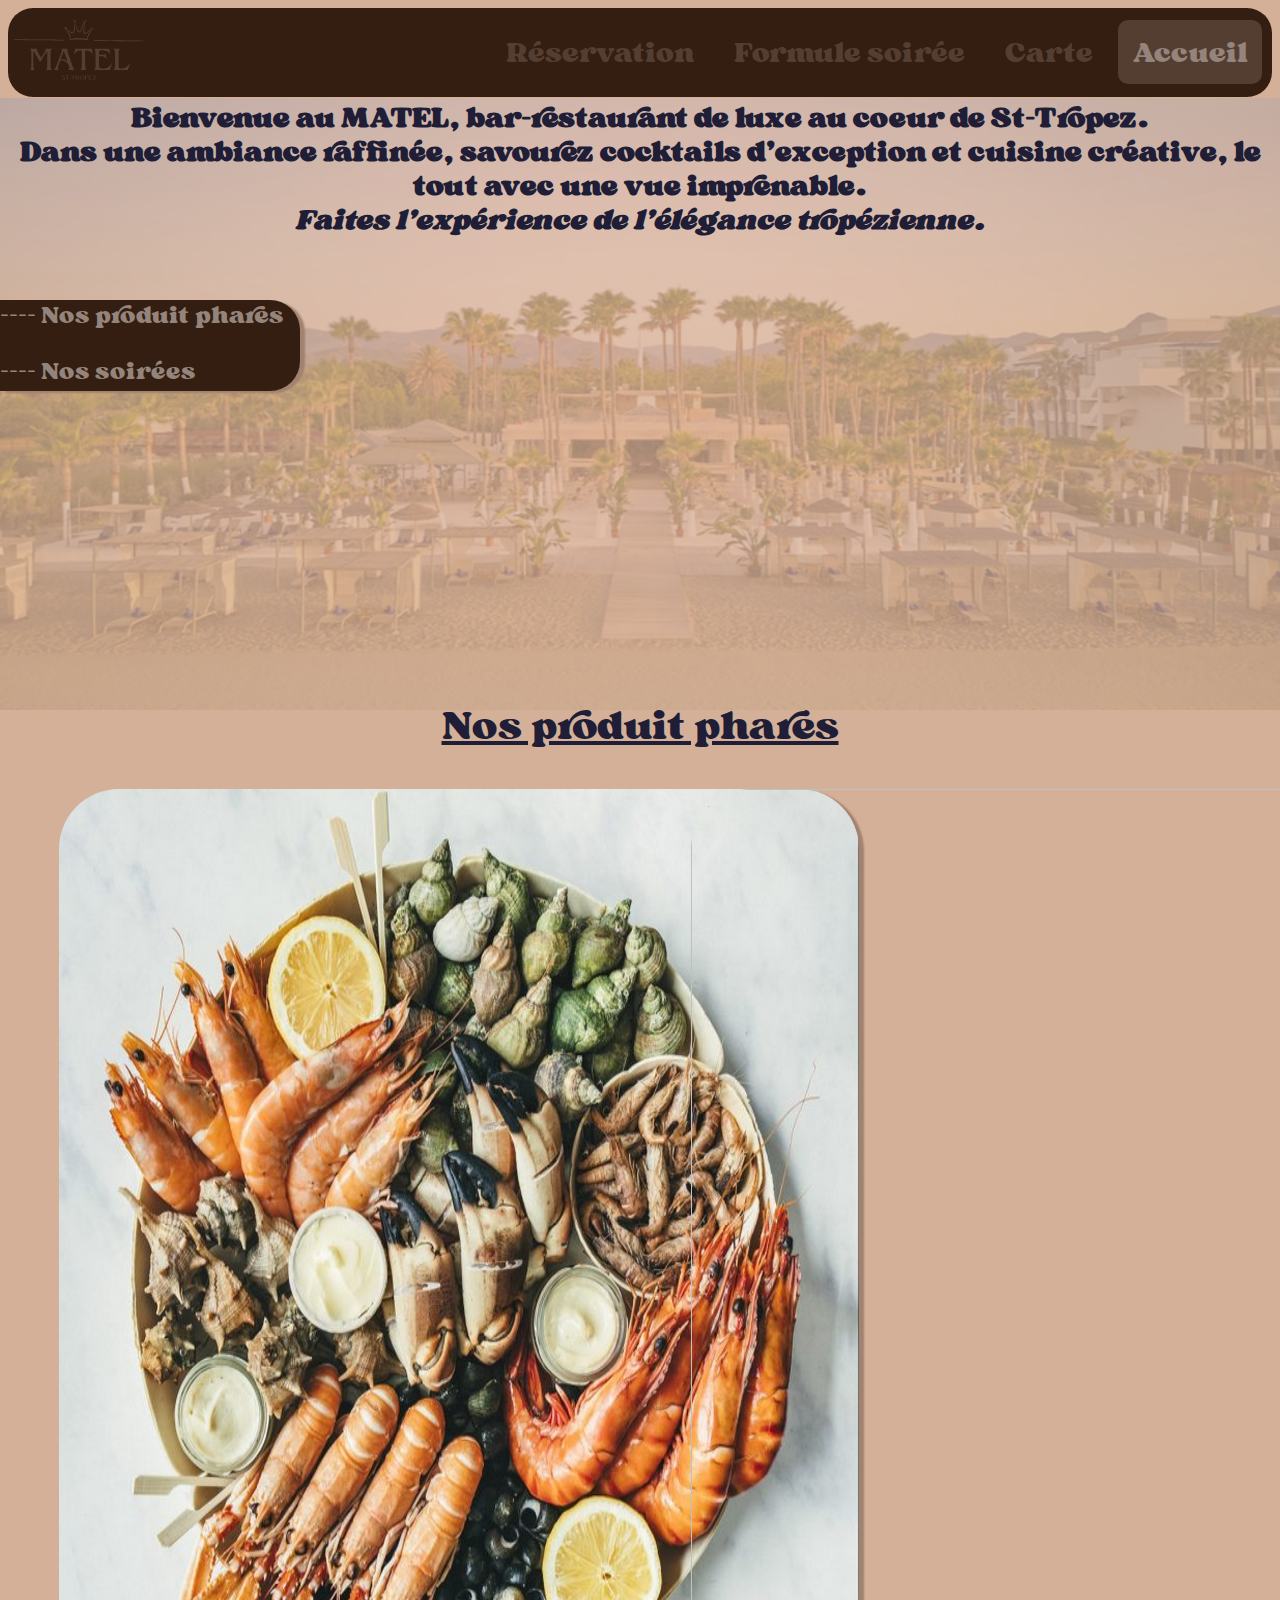
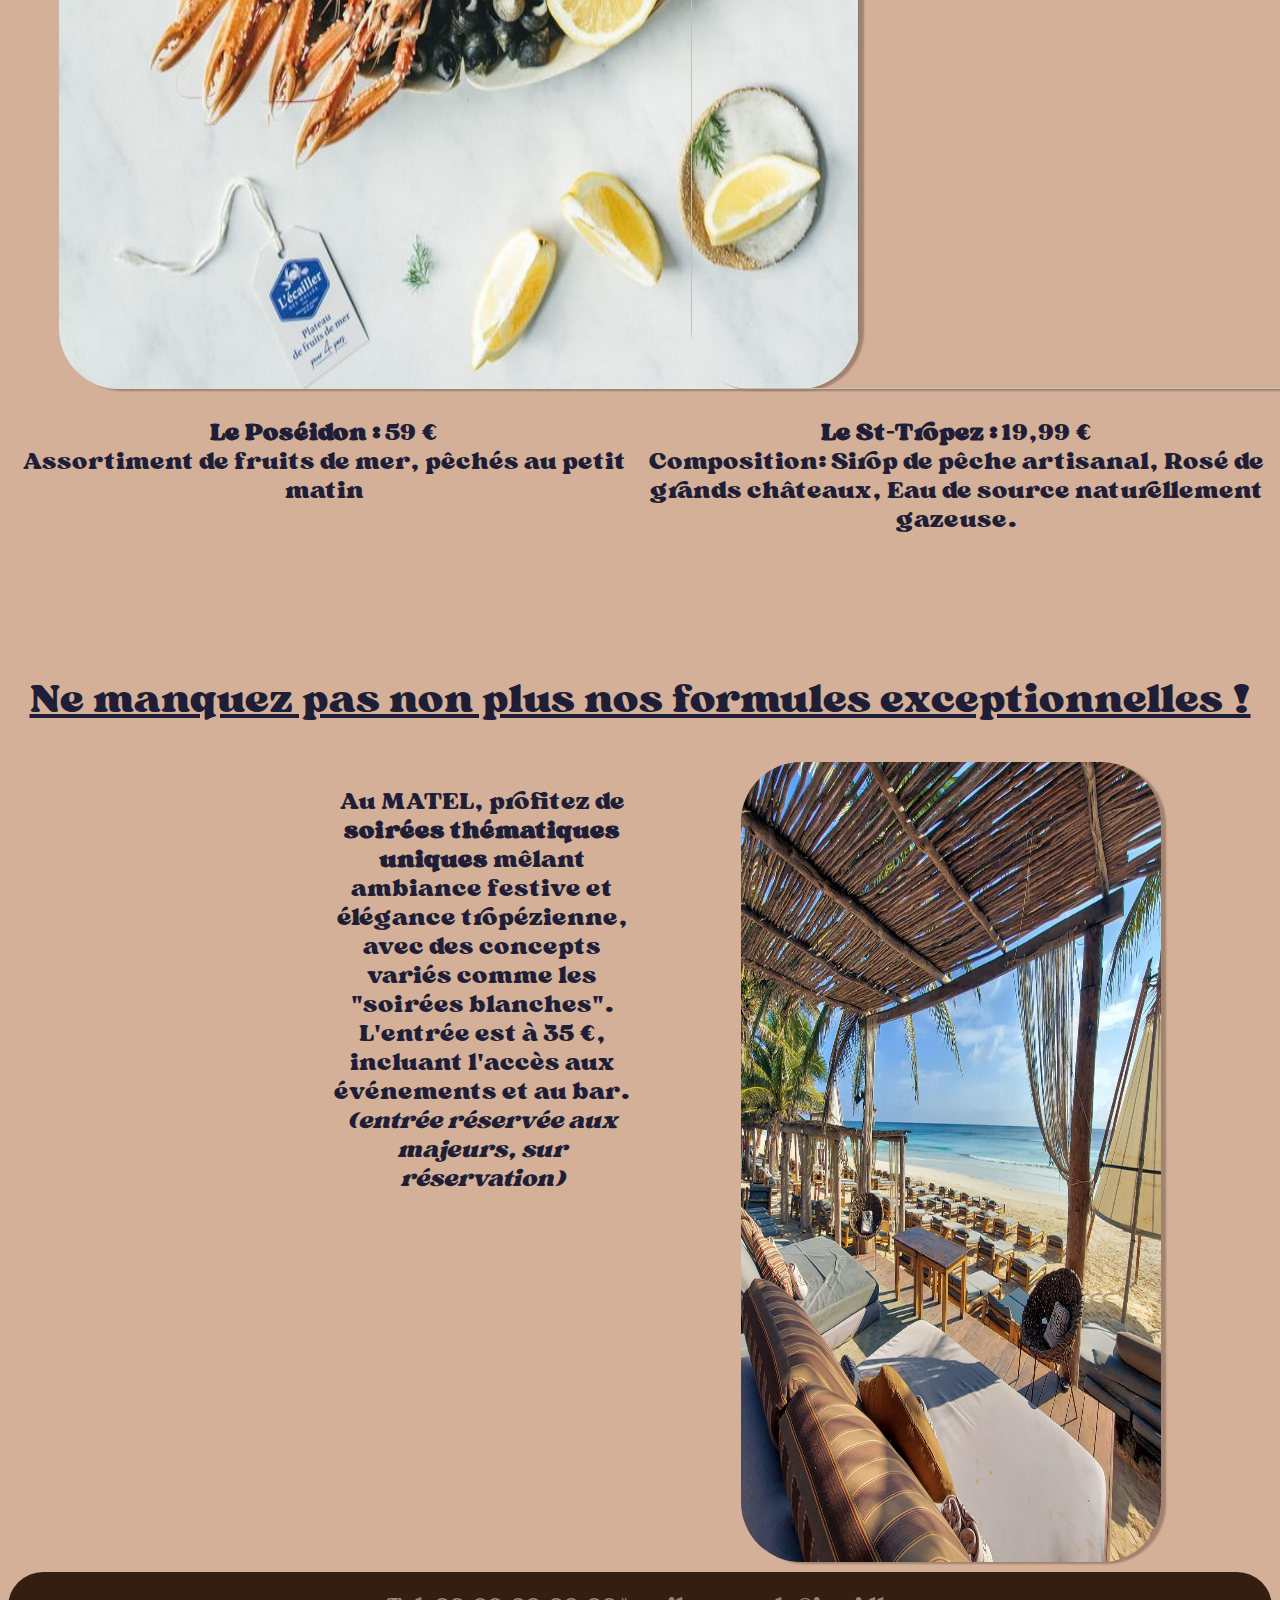
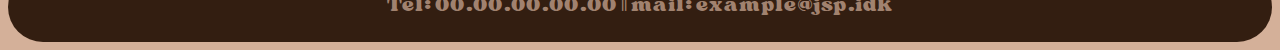
==== commit e49435ca: "correction orthographique" ====
--- a/index.html
+++ b/index.html
@@ -53,7 +53,7 @@
         </div>
         <div class="div_produit_example">
             <img src="./src/st_tropez.png">
-            <p><strong>Le St-Tropez :</strong> 19,99 € <br> Composition: Sirop de pêche artisanal, Rosé de grands châteaux, Eau de source nautrellement gazeuse. </p>
+            <p><strong>Le St-Tropez :</strong> 19,99 € <br> Composition: Sirop de pêche artisanal, Rosé de grands châteaux, Eau de source naturellement gazeuse. </p>
         </div>
     </div>
     <div>
--- a/main.css
+++ b/main.css
@@ -279,7 +279,7 @@
 .div_reservation_table table{
     background-color: #331E11;
     border: 20px;
-    border-radius: 20px;
+    border-radius: 10px;
     border-collapse: separate;
 }
 .div_reservation_table th{
@@ -325,11 +325,11 @@
 }
 .altern_1{
     background-color: #543E31;
-    border-radius: 20px;
+    border-radius: 10px;
 }
 .altern_2{
     background-color:#543E31;
-    border-radius: 20px;
+    border-radius: 10px;
 }
 .altern_1.bottom{
     border-bottom-left-radius: 0px ;
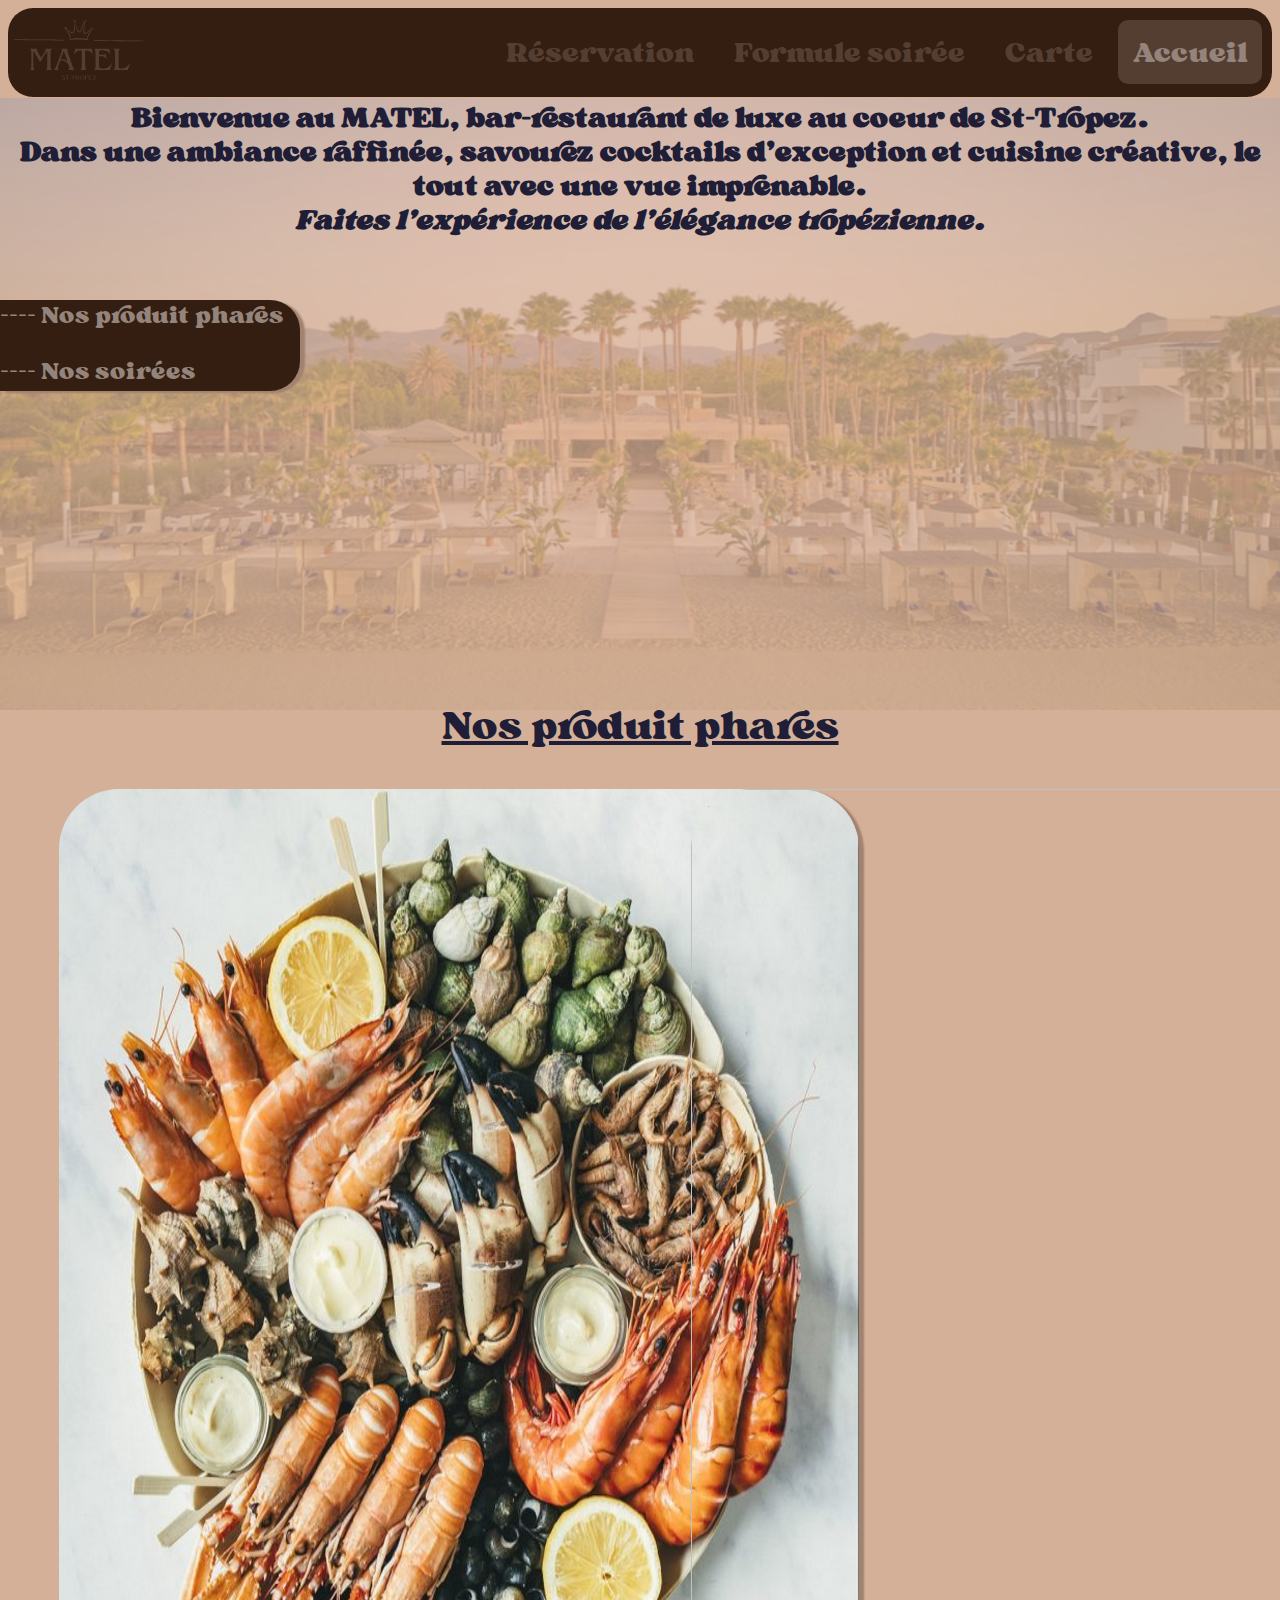
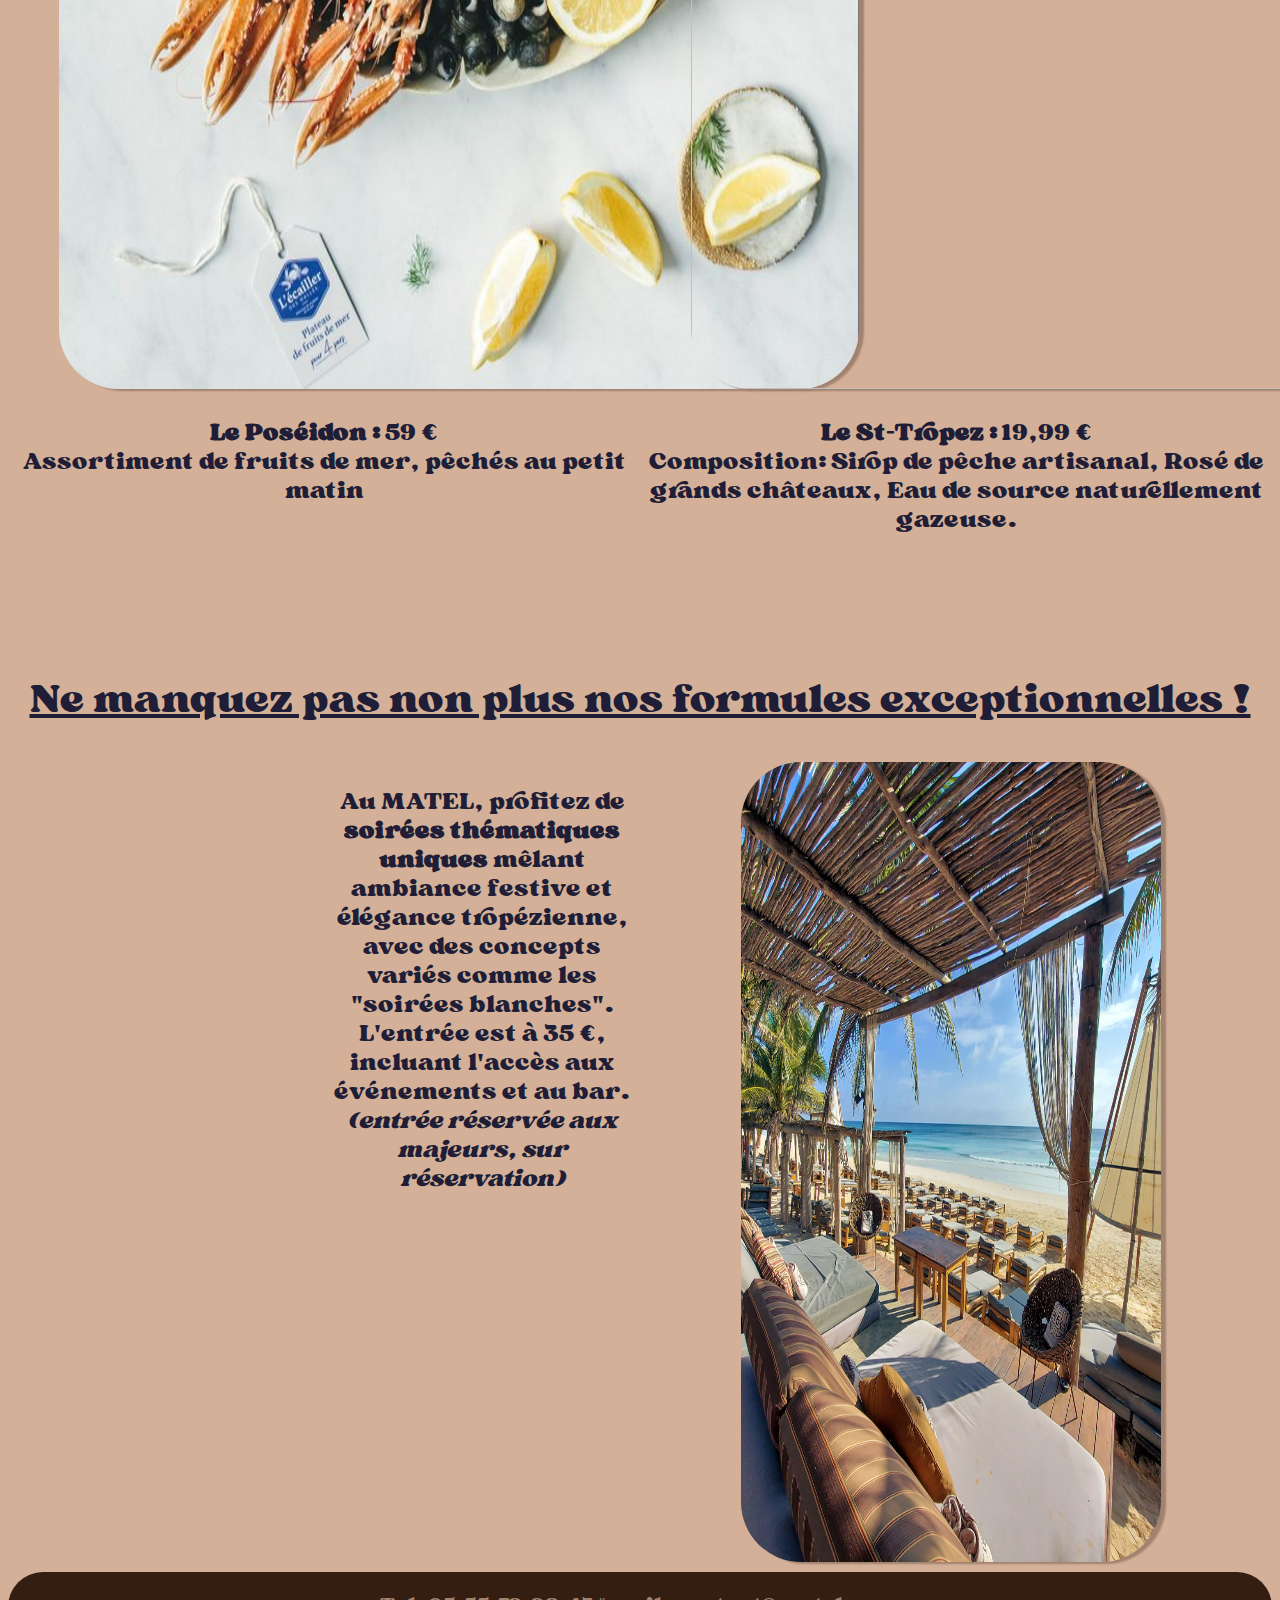
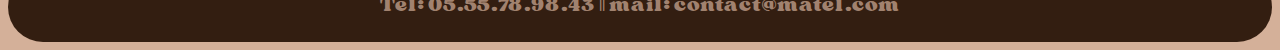
==== commit 71a53072: "bah c'est bon" ====
--- a/index.html
+++ b/index.html
@@ -66,6 +66,6 @@
             <img src="./src/soirée.png" id="soiree_img">
         </div>
     </div>
-    <footer id="footer_accueil">Tel: 00.00.00.00.00 || mail: example@jsp.idk</footer>
+    <footer id="footer_accueil">Tel: 05.55.78.98.43 || mail: contact@matel.com</footer>
 </body>
 </html>
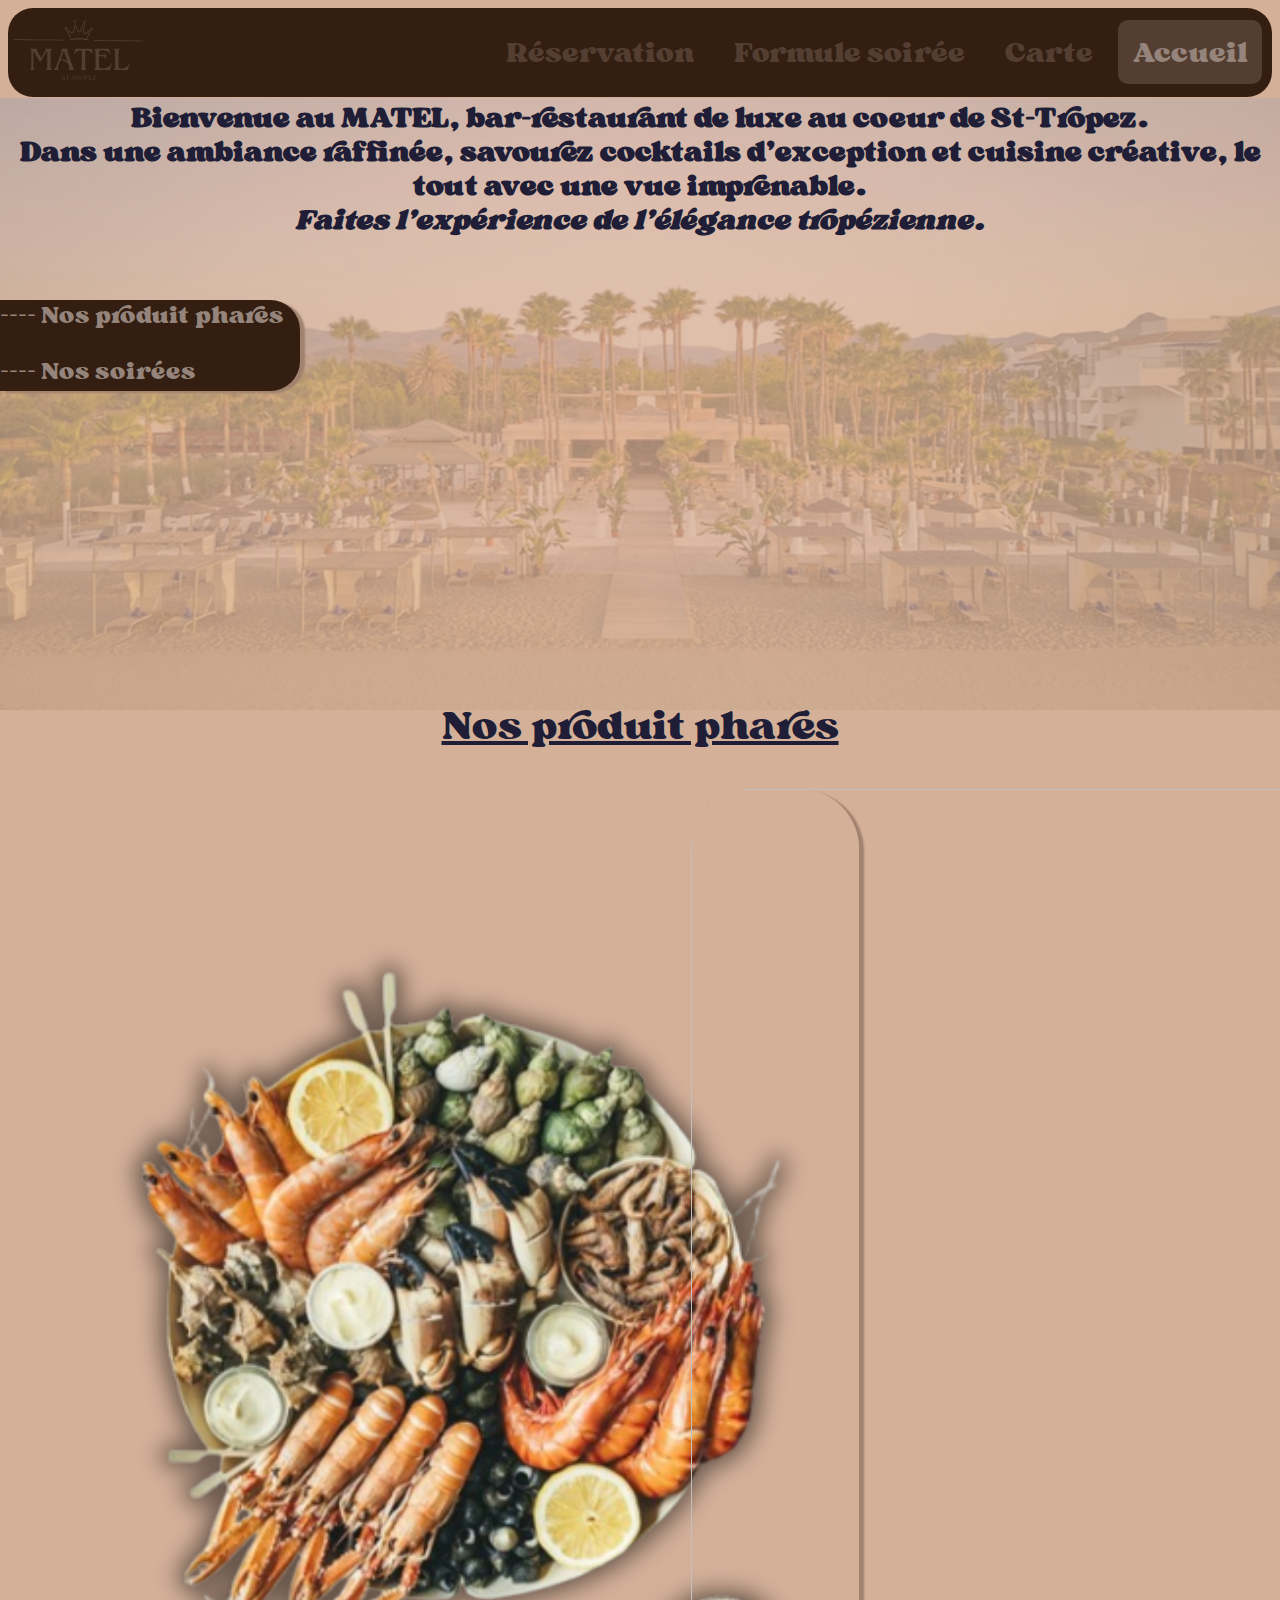
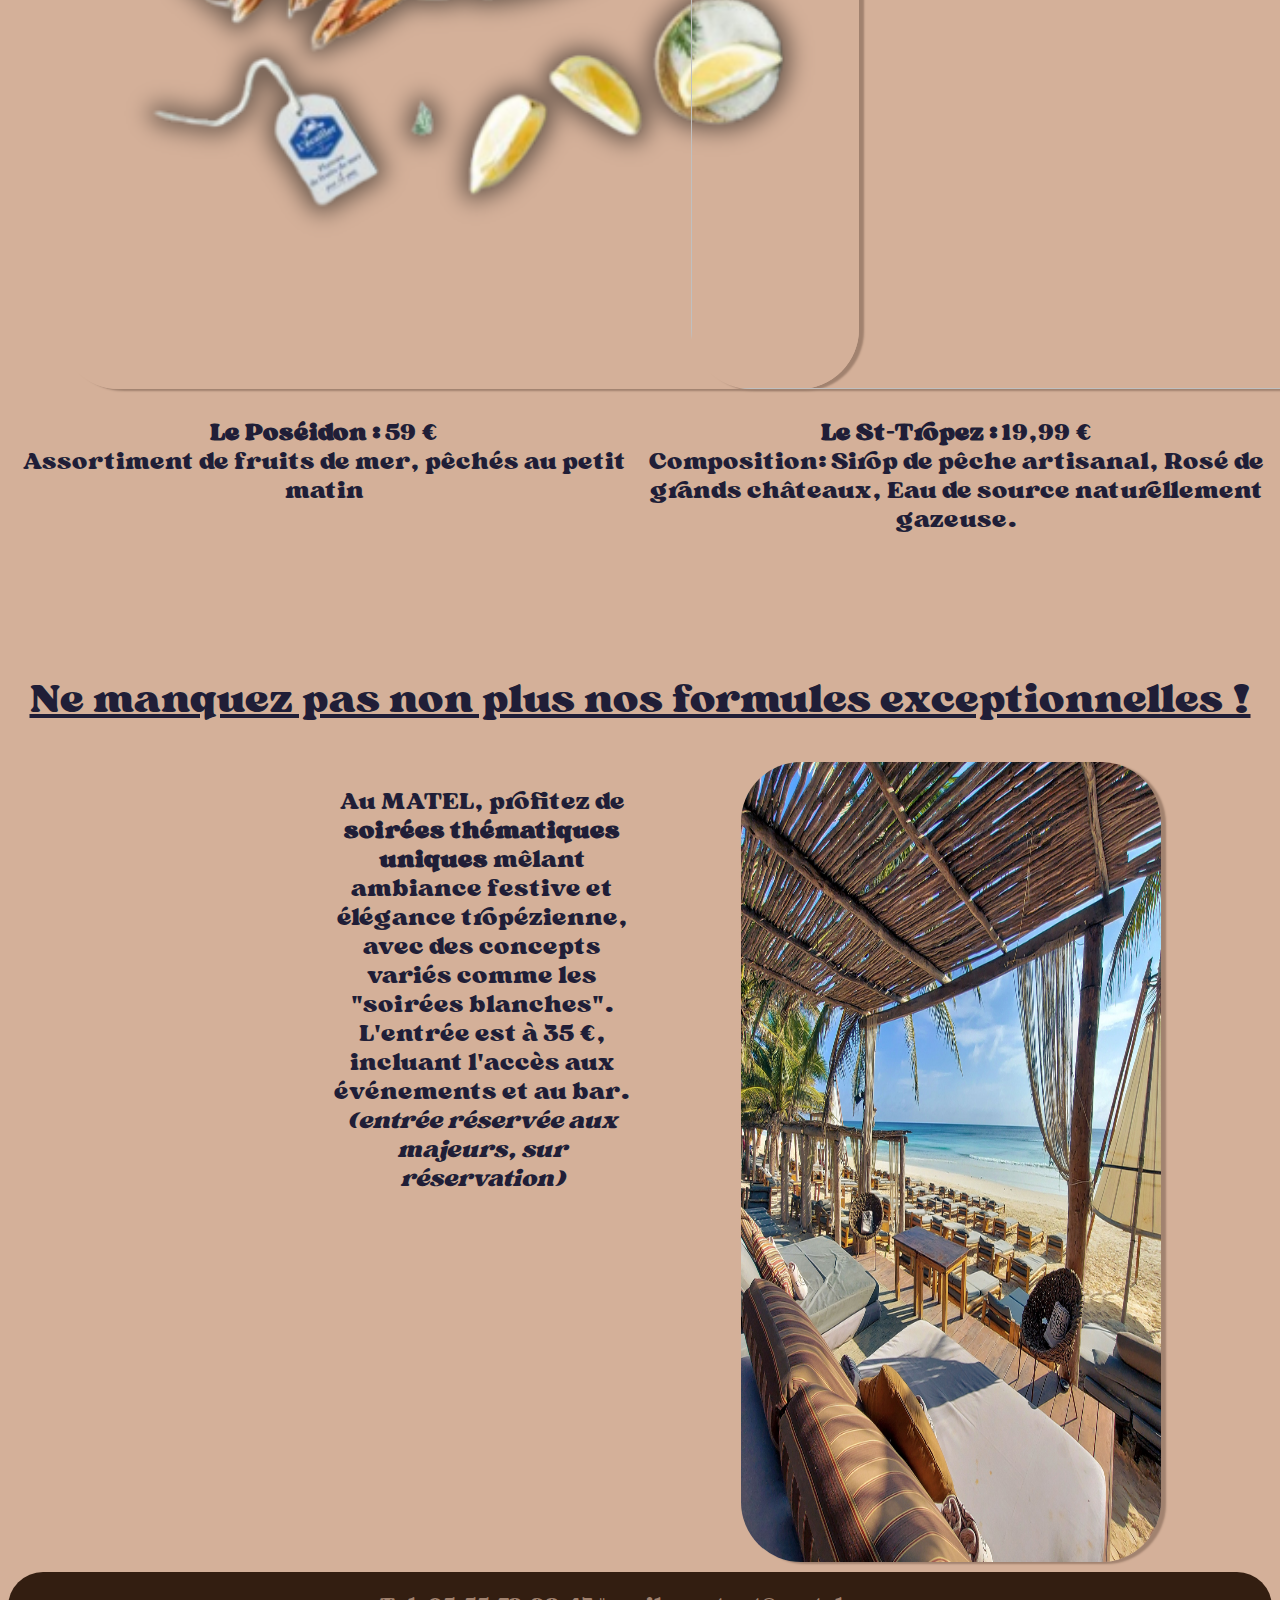
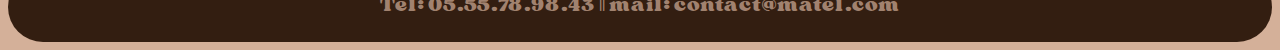
==== commit ffad83cb: "." ====
--- a/index.html
+++ b/index.html
@@ -48,7 +48,7 @@
     <p class="title" id="produit_phares"> Nos produit phares</p>
     <div>
         <div class="div_produit_example">
-            <img src="./src/poseidon.png">
+            <img id="img_no_shadow" src="./src/poseidon.png">
             <p><strong>Le Poséidon :</strong> 59 € <br> Assortiment de fruits de mer, pêchés au petit matin</p>
         </div>
         <div class="div_produit_example">
